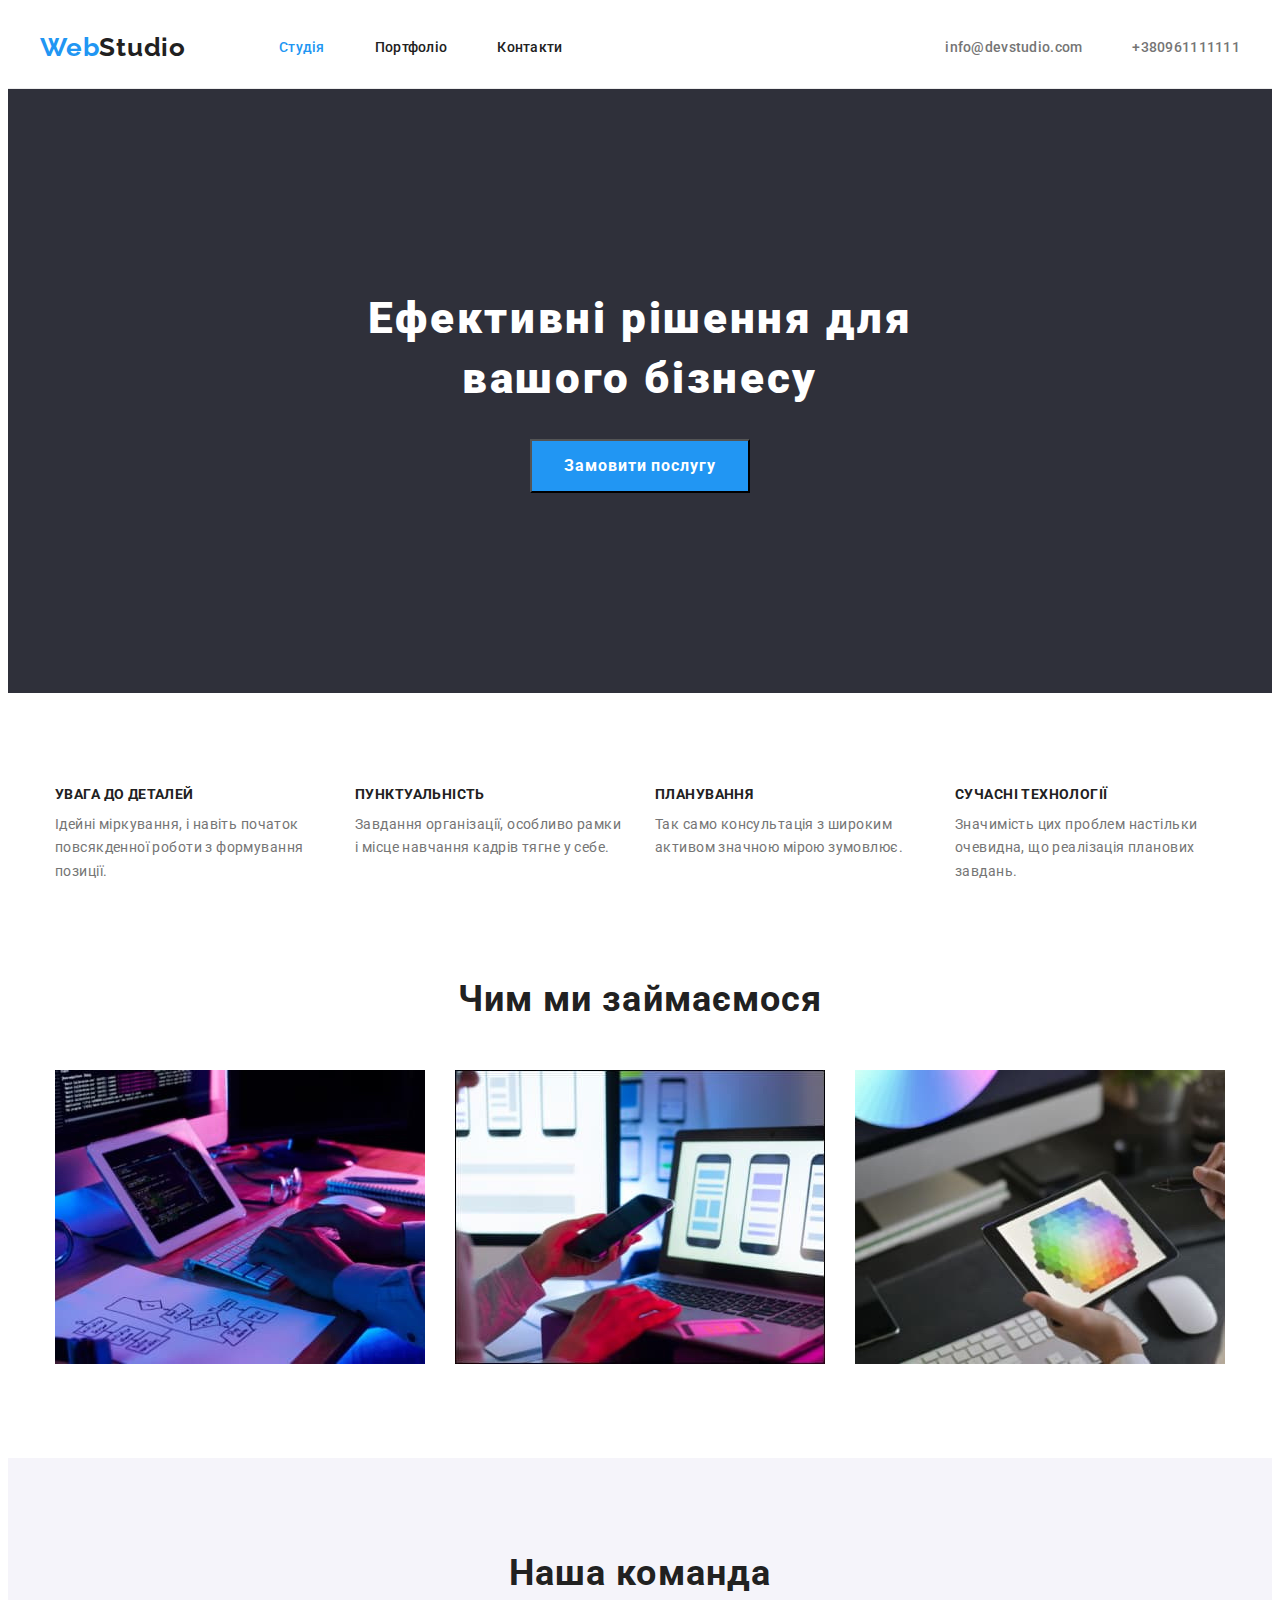
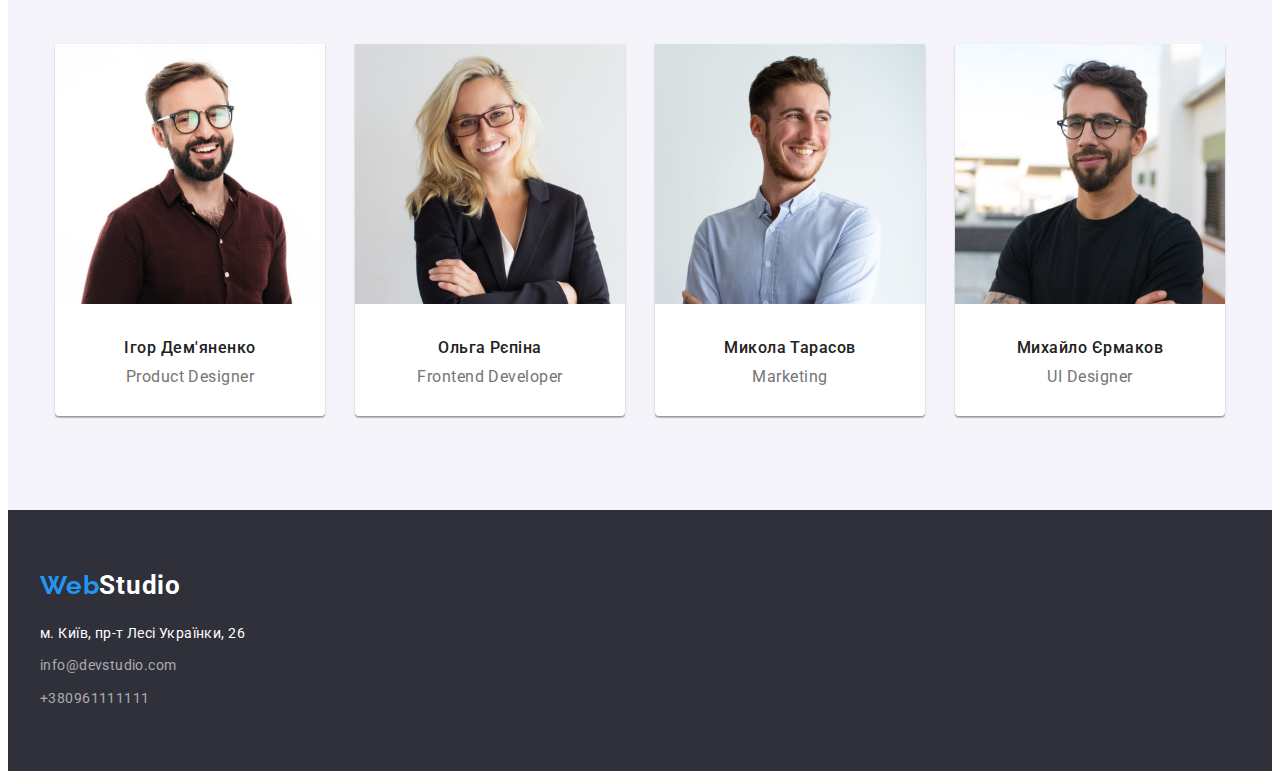
==== index.html @ 8009a821 "зміни" ====
<!DOCTYPE html>
<html lang="uk">

<head>
    <meta charset="UTF-8">
    <meta name="viewport" content="width=device-width, initial-scale=1.0">
    <title>Document</title>
    <link
        href="https://fonts.googleapis.com/css2?family=Raleway:wght@700&family=Roboto:wght@400;500;700;900&display=swap"
        rel="stylesheet"
        />
    <link rel="stylesheet" href="https://cdnjs.cloudflare.com/ajax/libs/modern-normalize/1.1.0/modern-normalize.min.css"
        integrity="sha512-wpPYUAdjBVSE4KJnH1VR1HeZfpl1ub8YT/NKx4PuQ5NmX2tKuGu6U/JRp5y+Y8XG2tV+wKQpNHVUX03MfMFn9Q=="
        crossorigin="anonymous" referrerpolicy="no-referrer" />
    <link rel="stylesheet" href="./css/styles.css" />
</head>
    <body class="page">
    <!--Шапка сайта-->
    <header class="page-header">
        <div class="container">
             <nav class="main-nav">
                    <a href="./index.html"><span class="logo">Web</span><span class="studio">Studio</span></a>
                <ul class="site-nav list">
                    <li class="item"><a href="Студія" class="link current">Студія</a></li>
                    <li class="item"><a href="./portfolio.html" class="link">Портфоліо</a></li>
                    <li class="item"><a href="Контакти" class="link">Контакти</a></li>
                </ul>
            </nav>
                <ul class="auth-nav list">
                    <li class="item"><a href="mailto:info@devstudio.com" class="link">info@devstudio.com</a></li>
                    <li class="item"><a href="tel:+380961111111" class="link">+380961111111</a></li>
                </ul>
        </div>        
    </header>
    <main>
        <!--Герой-->
    <section class="hero">
        <div class="hero-main">
        <h1 class="hero-title">Ефективні рішення для<br> вашого бізнесу</h1>
        <button type="button" class="button-primary">Замовити послугу</button>
        </div>
    </section>

        <!--Особливості-->
    
    <section class="section-list">
        <ul class="container-list list">
            <li class="item">
                <h2 class="pec-title">УВАГА ДО ДЕТАЛЕЙ</h2>
                <p class="pec-text">
                        Ідейні міркування, і навіть початок повсякденної роботи з формування позиції.
                </p>
            </li>
            <li class="item">
                <h2 class="pec-title">ПУНКТУАЛЬНІСТЬ</h2>
                <p class="pec-text">
                    Завдання організації, особливо рамки і місце навчання кадрів тягне у себе.
                </p>
            </li>
            <li class="item">
                <h2 class="pec-title">ПЛАНУВАННЯ</h2>
                <p class="pec-text">
                    Так само консультація з широким активом значною мірою зумовлює.
                </p>
            </li>
            <li class="item">
                <h2 class="pec-title">СУЧАСНІ ТЕХНОЛОГІЇ</h2>
                <p class="pec-text">
                    Значимість цих проблем настільки очевидна, що реалізація планових завдань.
                </p>
            </li>
        </ul>
    </section>
        <!--Чим ми займаємося-->
    <section class="section">
      <h2 class="what-doing">Чим ми займаємося</h2>
    <div class="container">
        <ul class="container-work list">
            <li class="item">
                <img class="image-work" src="./images/box1.jpg" alt="руки на клавіатурі перед планшетом" width="370" />
            </li>
            <li class="item">
                <img class="image-work" src="./images/img1.jpg" alt="планшет в руках" width="370" />
            </li>
            <li class="item">
                <img class="image-work" src="./images/box3.jpg" alt="телефон в руці" width="370" />
            </li>
        </ul>
    </div>
    </section>

        <!--Наша команда-->
    <section class="section-team">
    <h2 class="team-title team">Наша команда</h2>
    <div class="container">
        <ul class="team-list list">
                <li class="team-container item">
                    <img src="./images/img4.jpg" alt="фото чоловіка" width="270" />
                <div class="team-comand">
                    <h3 class="our-people">Ігор Дем'яненко</h3>
                    <p class="people">Product Designer</p>
                </div>
                </li>
                <li class="team-container item">
                    <img src="./images/img2.jpg" alt="фото жінки" width="270" />
                <div class="team-comand">
                    <h3 class="our-people">Ольга Рєпіна </h3>
                    <p class="people">Frontend Developer</p>
                </div>
                </li>
                <li class="team-container item">
                    <img src="./images/img5.jpg" alt="фото чоловіка" width="270" />
                <div class="team-comand">
                    <h3 class="our-people">Микола Тарасов </h3>
                    <p class="people">Marketing</p>
                </div>
                </li>
                <li class="team-container item">
                    <img src="./images/img3.jpg" alt="фото чоловіка" width="270" />
                <div class="team-comand">
                    <h3 class="our-people">Михайло Єрмаков </h3>
                    <p class="people">UI Designer</p>
                </div>
                </li>  
        </ul>
    </div>
    </section>
    </main>
    <!--Футер-->
    <footer class="footer">
        <div class="container">
                <a href="./index.html" class="logotip"><span class="logo">Web</span><span class="tipo">Studio</span></a>

            <address class="address">
                <a href="https://www.google.com.ua/maps/place/%D0%B1%D1%83%D0%BB.+%D0%9B%D0%B5%D1%81%D0%B8+%D0%A3%D0%BA%D1%80%D0%B0%D0%B8%D0%BD%D0%BA%D0%B8,+26,+%D0%9A%D0%B8%D0%B5%D0%B2,+02000/@50.4265807,30.5383858,17z/data=!3m1!4b1!4m5!3m4!1s0x40d4cf0e033ecbe9:0x57a4dffefec77da0!8m2!3d50.4265807!4d30.5383858?hl=ru"
                target="_blank" rel="noopener noreferrer" class="address-city"> м. Київ, пр-т Лесі Українки, 26</a>
                <ul class="address-list">
                    <li class="top-list">
                        <a href="mailto:info@devstudio.com" class="address-mail">info@devstudio.com</a>
                    </li>
                    <li class="top-list">
                        <a href="tel:+380961111111" class="address-tel">+380961111111</a>
                    </li>
                </ul>
            </address>
        </div>
    </footer>
</body>
</html>
---- css/styles.css ----
:root {
  --primary-text-color: #212121;
  --title-text-color: #757575;
  --accent-color: #2196f3;
  --primary-white-color: #ffffff;
  --primary-black-color: #2f303a;
  --title-white-color: rgba(255, 255, 255, 0.6);
}

p, 
h1, 
h2, 
h3, 
h4, 
h5, 
h6 {
  margin: 0;
}

ul {
  margin: 0;
  padding-left: 0;
  list-style: none;
}

/* Шапка сайта */

body {
  background-color: var(--primary-white-color);
  color: var(--primary-text-color);
  font-family: roboto, sans-serif;
  letter-spacing: 0.03em;
}

.page-header {
  list-style: none;
  border-bottom: 1px solid #ececec;
}

.container {
  display: flex;
  justify-content: center;
  margin-left: auto;
  margin-right: auto;
  width: 1200px;
  padding-left: 15px;
  padding-right: 15px;
}

.list {
  padding: 0;
  margin: 0;
  list-style: none;
}

.link {
  text-decoration: none;
  margin: 0;
}

.main-nav {
  display: flex;
  align-items: center;
}

.auth-nav {
  display: flex;
  margin-left: auto;
}

a {
  text-decoration: none;
}

.button {
  cursor: pointer;
}

.section {
  padding-top: 94px;
  padding-bottom: 94px;
}

.site-nav {
  display: flex;
  margin-left: 93px;
}

.site-nav .item + .item {
  margin-left: 50px;
}

.logo {
  color: var(--accent-color);
  font-family: raleway;
  font-weight: 700;
  font-size: 26px;
  line-height: 1.2;
  letter-spacing: 0.03em;
  text-decoration: none;
}

.studio {
  color: var(--primary-text-color);
  font-family: raleway;
  font-weight: 700;
  font-size: 26px;
  line-height: 1.2;
  letter-spacing: 0.03em;
  text-decoration: none;
}

.auth-nav .item + .item {
  margin-left: 50px;
}

.site-nav .link {
  display: block;
  font-weight: 500;
  font-size: 14px;
  color: var(--primary-text-color);
  line-height: 1.14;
  letter-spacing: 0.02em;
  text-decoration: none;
  padding-top: 32px;
  padding-bottom: 32px;
}

.link:hover,
.link:focus {
  color: var(--accent-color);
}

.link.current {
  color: var(--accent-color);
  font-weight: 500;
  font-size: 14px;
  line-height: 1.14;
  letter-spacing: 0.02em;
  text-decoration: none;
}

.auth-nav .link:hover,
.auth-nav .link:focus {
  color: var(--accent-color);
}

.auth-nav .link {
  display: block;
  padding-top: 32px;
  padding-bottom: 32px;
  color: var(--title-text-color);
  font-weight: 500;
  font-size: 14px;
  line-height: 1.14;
  letter-spacing: 0.02em;
  text-decoration: none;
}

.auth-nav .link.current {
  color: var(--accent-color);
  font-weight: 500;
  font-size: 14px;
  line-height: 1.14;
  letter-spacing: 0.02em;
  text-decoration: none;
}

/* Герой */

.hero {
  text-align: center;
  background-color: var(--primary-black-color);
}

.hero-main {
  text-align: center;
  padding-top: 200px;
  padding-bottom: 200px;
  max-width: 1600px;
  margin: 0px auto;
}

.hero-title {
  margin-bottom: 30px; 
  color: var(--primary-white-color);
  font-weight: 900;
  font-size: 44px;
  line-height: 1.36;
  text-align: center;
  letter-spacing: 0.06em;
  text-transform: none;
}

.button-primary {
  display: inline-block;
  color: var(--primary-white-color);
  background-color: var(--accent-color);
  font-family: inherit;
  font-style: normal;
  font-weight: 700;
  font-size: 16px;
  line-height: 1.88;
  align-items: center;
  text-align: center;
  padding: 10px 32px;
  letter-spacing: 0.06em;
}

/* Особливості */

.section-list {
  padding-top: 94px;
}

.container-list {
  display: flex;
  text-decoration: none;
  justify-content: center;
}

.container-list .item + .item {
  margin-left: 30px;
}

.pec-title {
  margin-bottom: 10px;
  color: var(--primary-text-color);
  font-weight: 700;
  font-size: 14px;
  line-height: 1.14;
  letter-spacing: 0.03em;
}

.pec-text {
  width: 270px;
  color: var(--title-text-color);
  font-weight: 400;
  font-size: 14px;
  line-height: 1.7;
  letter-spacing: 0.03em;
}

/* Чим ми займаємося */

.what-doing {
  margin-bottom: 50px;
  text-align: center; 
  color: var(--primary-text-color);
  font-weight: 700;
  font-size: 36px;
  line-height: 1.17;
  letter-spacing: 0.03em;
  text-decoration: none;
}

.container-work {
  display: flex;
}

.image-work {
  display: block;
  width: 370px;
}

.container-work .item + .item {
  margin-left: 30px;
}

/* Наша команда */

.section-team {
  background-color: #F5F4FA;
  padding-top: 94px;
  padding-bottom: 94px;
}

.team-container {
  width: 270px;
  box-shadow: 0px 1px 3px rgba(0, 0, 0, 0.12), 0px 1px 1px rgba(0, 0, 0, 0.14),
  0px 2px 1px rgba(0, 0, 0, 0.2);
  border-radius: 0px 0px 4px 4px;
  background: #FFFFFF;
}

.team-list {
  display: flex;
}

.team-list .item + .item {
  margin-left: 30px;
}

.team-comand {
  padding: 30px;
}

.team {
  margin-bottom: 50px;
}

 .team-title {
  text-align: center;
  color: var(--primary-text-color);
  font-weight: 700;
  font-size: 36px;
  line-height: 1.17;
  letter-spacing: 0.03em;
  text-decoration: none;
}

.our-people {
  margin-bottom: 10px;
  text-align: center;
  color: var(--primary-text-color);
  font-weight: 500;
  font-size: 16px;
  line-height: 1.19;
  letter-spacing: 0.03em;
  text-decoration: none;
}

.people {
  text-align: center;
  color: var(--title-text-color);
  font-weight: 400;
  font-size: 16px;
  line-height: 1.19;
  letter-spacing: 0.03em;
  text-decoration: none;
}

.button-list {
  display: flex;
  justify-content: center;
  margin-bottom: 50px;
}

.button-list li:not(:first-child) {
  margin-left: 8px;
}

.button-applications {
  display: inline-block;
  text-align: center;
  cursor: pointer;
  border-radius: 4px;
  padding: 6px 22px;
  color: var(--primary-text-color);
  font-family: 'Roboto';
  font-style: normal;
  font-weight: 500;
  font-size: 16px;
  line-height: 1.62;
  text-align: center;
  letter-spacing: 0.03em;
  border-style: none;
}

.button-applications:hover,
.button-applications:focus {
  color: var(--accent-color);
}

.container-img {
  display: flex;
  flex-wrap: wrap;
  align-items: center;
  width: 1200px;
  padding-left: 15px;
  padding-right: 15px;
  margin: auto;
}

.flex-container {
  width: 370px;
  margin-right: 30px;
  margin-bottom: 30px;
}

.desing-page {
  padding: 20px 24px;
  border: 4px solid var(--primary-white-color);
}

.flex-container:nth-child(3n) {
  margin-right: 0;
}

.flex-container:nth-last-child(-1 + 3n) {
  margin-bottom: 0;
}

.desing-list {
  margin-bottom: 4px;
  color: var(--primary-text-color);
  font-weight: 700;
  font-size: 18px;
  line-height: 2;
  letter-spacing: 0.06em;
  text-decoration: none;
}

.desing-title {
  color: var(--title-text-color);
  font-weight: 400;
  font-size: 16px;
  line-height: 1.88;
  letter-spacing: 0.03em;
  text-decoration: none;
}

.button-applications.current {
  color: var(--primary-white-color);
  background-color: var(--accent-color);
}

/* Футер */

.footer {
  display: flex;
  justify-content: flex-start;
  align-content: flex-start;
  padding-top: 60px;
  padding-bottom: 60px;
  background-color: var(--primary-black-color);
}

.footer .container {
  display: block;
  justify-content: flex-start;
  align-content: flex-start;
}

.address-list {
 margin-top: 9px;
}

.address-list .address-mail .address-tel {
  text-decoration: none;
  font-style: normal;
}

.address {
  margin-top: 20px;
}

.address-city:hover,
.address-city:focus {
  color: var(--accent-color);
}

.address-mail:hover,
.address-mail:focus {
  color: var(--accent-color);
}

.address-tel:hover,
.address-tel:focus {
  color: var(--accent-color);
}

.top-list {
  margin-top: 9px;
}

.address-city {
  color: var(--primary-white-color);
  font-family: "Roboto";
  font-style: normal;
  font-weight: 400;
  font-size: 14px;
  line-height: 1.71;
  letter-spacing: 0.03em;
  text-decoration: none;
}

.address-mail {
  color: var(--title-white-color);
  font-family: "Roboto";
  font-style: normal;
  font-weight: 400;
  font-size: 14px;
  line-height: 1.71;
  letter-spacing: 0.03em;
  text-decoration: none;
}

.address-tel {
  color: var(--title-white-color);
  font-family: "Roboto";
  font-style: normal;
  font-weight: 400;
  font-size: 14px;
  line-height: 1.71;
  letter-spacing: 0.03em;
  text-decoration: none;
}

.tipo {
  color: var(--primary-white-color);
  font-weight: 700;
  font-size: 26px;
  line-height: 1.2;
  letter-spacing: 0.03em;
  text-decoration: none;
}
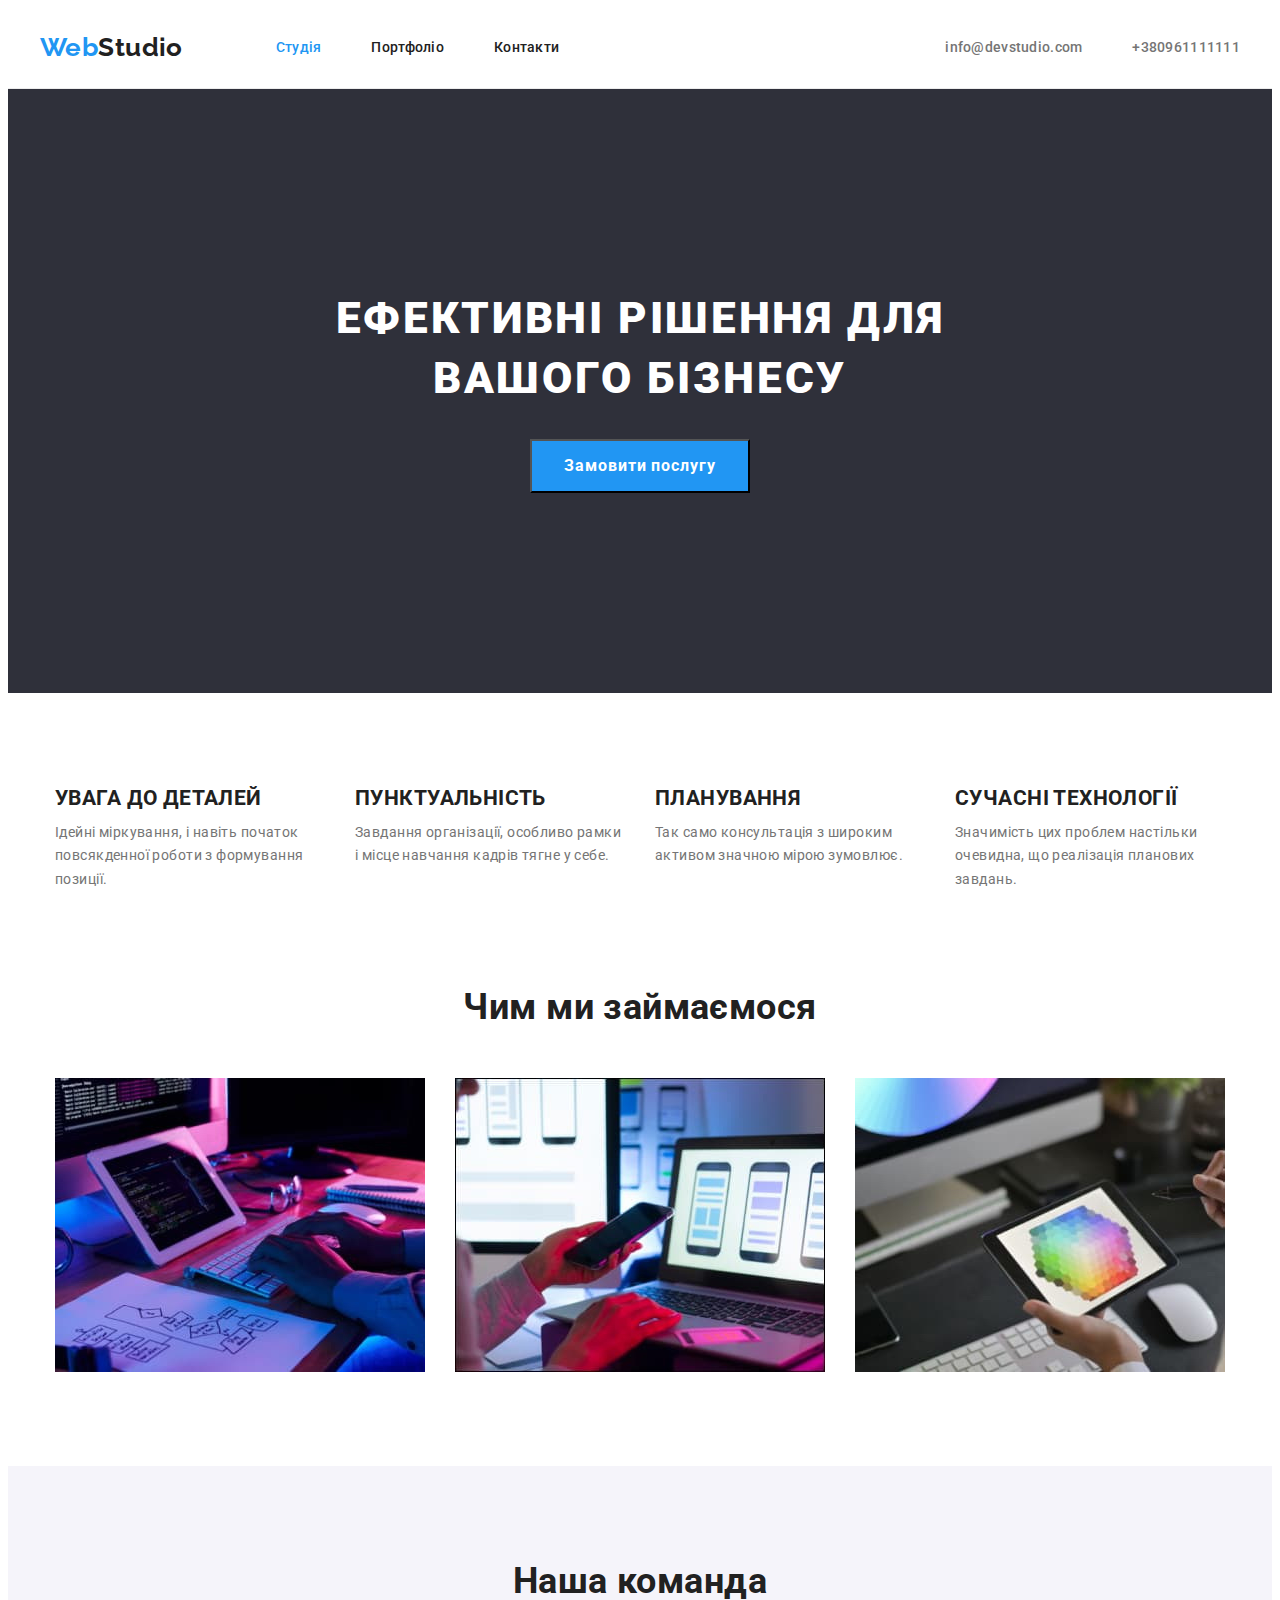
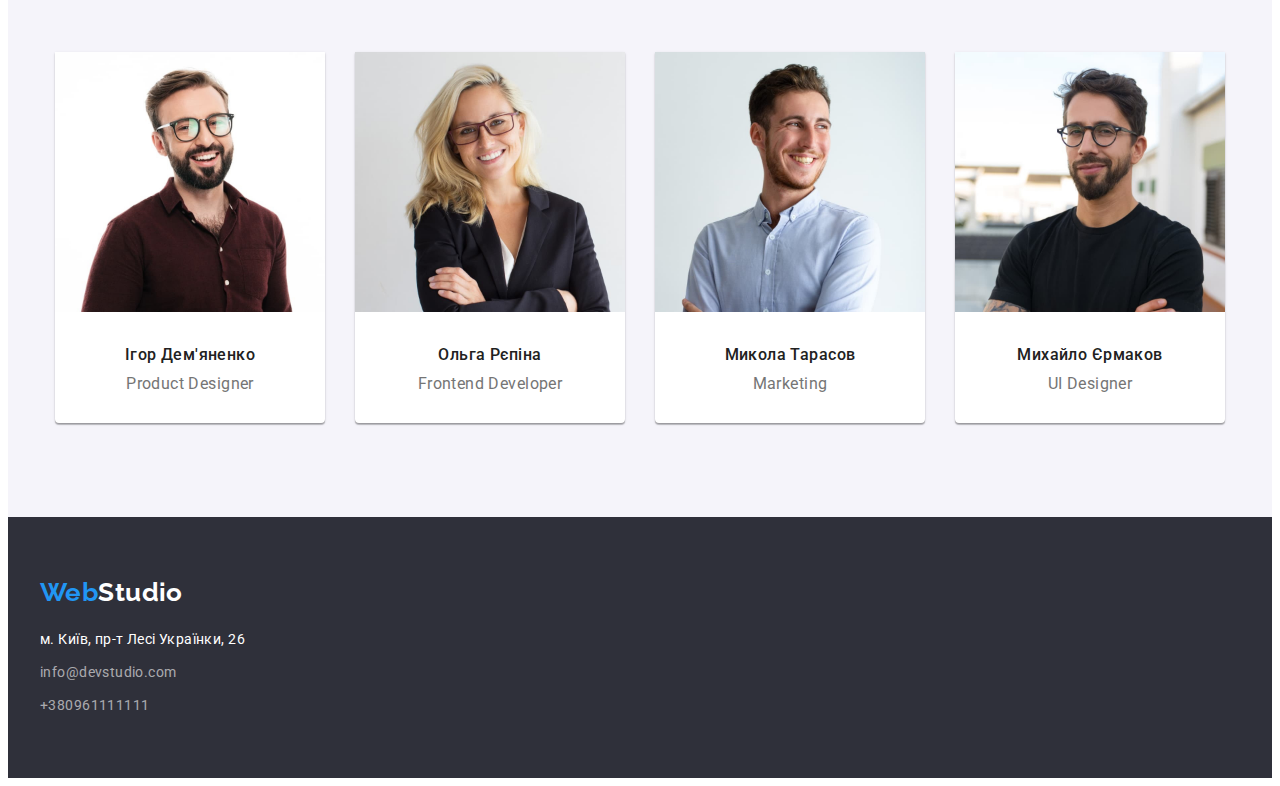
==== commit 39e24edb: "коригування" ====
--- a/index.html
+++ b/index.html
@@ -19,14 +19,14 @@
     <header class="page-header">
         <div class="container">
              <nav class="main-nav">
-                    <a href="./index.html"><span class="logo">Web</span><span class="studio">Studio</span></a>
+                    <a href="./index.html" class="logotipo"><span class="logo">Web</span><span class="studio">Studio</span></a>
                 <ul class="site-nav list">
                     <li class="item"><a href="Студія" class="link current">Студія</a></li>
                     <li class="item"><a href="./portfolio.html" class="link">Портфоліо</a></li>
                     <li class="item"><a href="Контакти" class="link">Контакти</a></li>
                 </ul>
             </nav>
-                <ul class="auth-nav list">
+                <ul class="contact-link list">
                     <li class="item"><a href="mailto:info@devstudio.com" class="link">info@devstudio.com</a></li>
                     <li class="item"><a href="tel:+380961111111" class="link">+380961111111</a></li>
                 </ul>
@@ -129,7 +129,7 @@
     <!--Футер-->
     <footer class="footer">
         <div class="container">
-                <a href="./index.html" class="logotip"><span class="logo">Web</span><span class="tipo">Studio</span></a>
+                <a href="./index.html" class="logotipo"><span class="logo">Web</span><span class="tipo">Studio</span></a>
 
             <address class="address">
                 <a href="https://www.google.com.ua/maps/place/%D0%B1%D1%83%D0%BB.+%D0%9B%D0%B5%D1%81%D0%B8+%D0%A3%D0%BA%D1%80%D0%B0%D0%B8%D0%BD%D0%BA%D0%B8,+26,+%D0%9A%D0%B8%D0%B5%D0%B2,+02000/@50.4265807,30.5383858,17z/data=!3m1!4b1!4m5!3m4!1s0x40d4cf0e033ecbe9:0x57a4dffefec77da0!8m2!3d50.4265807!4d30.5383858?hl=ru"
--- a/css/styles.css
+++ b/css/styles.css
@@ -29,6 +29,7 @@
   background-color: var(--primary-white-color);
   color: var(--primary-text-color);
   font-family: roboto, sans-serif;
+  font-size: 14px;
   letter-spacing: 0.03em;
 }
 
@@ -63,7 +64,7 @@
   align-items: center;
 }
 
-.auth-nav {
+.contact-link {
   display: flex;
   margin-left: auto;
 }
@@ -90,34 +91,26 @@
   margin-left: 50px;
 }
 
-.logo {
+.logotipo {
   color: var(--accent-color);
   font-family: raleway;
   font-weight: 700;
   font-size: 26px;
   line-height: 1.2;
-  letter-spacing: 0.03em;
   text-decoration: none;
 }
 
 .studio {
   color: var(--primary-text-color);
-  font-family: raleway;
-  font-weight: 700;
-  font-size: 26px;
-  line-height: 1.2;
-  letter-spacing: 0.03em;
-  text-decoration: none;
-}
-
-.auth-nav .item + .item {
+}
+
+.contact-link .item + .item {
   margin-left: 50px;
 }
 
 .site-nav .link {
   display: block;
   font-weight: 500;
-  font-size: 14px;
   color: var(--primary-text-color);
   line-height: 1.14;
   letter-spacing: 0.02em;
@@ -134,33 +127,30 @@
 .link.current {
   color: var(--accent-color);
   font-weight: 500;
-  font-size: 14px;
   line-height: 1.14;
   letter-spacing: 0.02em;
   text-decoration: none;
 }
 
-.auth-nav .link:hover,
-.auth-nav .link:focus {
-  color: var(--accent-color);
-}
-
-.auth-nav .link {
+.contact-link .link:hover,
+.contact-link .link:focus {
+  color: var(--accent-color);
+}
+
+.contact-link .link {
   display: block;
   padding-top: 32px;
   padding-bottom: 32px;
   color: var(--title-text-color);
   font-weight: 500;
-  font-size: 14px;
   line-height: 1.14;
   letter-spacing: 0.02em;
   text-decoration: none;
 }
 
-.auth-nav .link.current {
-  color: var(--accent-color);
-  font-weight: 500;
-  font-size: 14px;
+.contact-link .link.current {
+  color: var(--accent-color);
+  font-weight: 500;
   line-height: 1.14;
   letter-spacing: 0.02em;
   text-decoration: none;
@@ -190,6 +180,7 @@
   text-align: center;
   letter-spacing: 0.06em;
   text-transform: none;
+  text-transform: uppercase;
 }
 
 .button-primary {
@@ -226,19 +217,13 @@
 .pec-title {
   margin-bottom: 10px;
   color: var(--primary-text-color);
-  font-weight: 700;
-  font-size: 14px;
   line-height: 1.14;
-  letter-spacing: 0.03em;
 }
 
 .pec-text {
   width: 270px;
   color: var(--title-text-color);
-  font-weight: 400;
-  font-size: 14px;
   line-height: 1.7;
-  letter-spacing: 0.03em;
 }
 
 /* Чим ми займаємося */
@@ -247,11 +232,8 @@
   margin-bottom: 50px;
   text-align: center; 
   color: var(--primary-text-color);
-  font-weight: 700;
   font-size: 36px;
   line-height: 1.17;
-  letter-spacing: 0.03em;
-  text-decoration: none;
 }
 
 .container-work {
@@ -302,10 +284,8 @@
  .team-title {
   text-align: center;
   color: var(--primary-text-color);
-  font-weight: 700;
   font-size: 36px;
   line-height: 1.17;
-  letter-spacing: 0.03em;
   text-decoration: none;
 }
 
@@ -316,50 +296,40 @@
   font-weight: 500;
   font-size: 16px;
   line-height: 1.19;
-  letter-spacing: 0.03em;
-  text-decoration: none;
 }
 
 .people {
   text-align: center;
   color: var(--title-text-color);
-  font-weight: 400;
   font-size: 16px;
   line-height: 1.19;
-  letter-spacing: 0.03em;
-  text-decoration: none;
-}
-
-.button-list {
+}
+
+.btns {
   display: flex;
   justify-content: center;
   margin-bottom: 50px;
 }
 
-.button-list li:not(:first-child) {
+.btns li:not(:first-child) {
   margin-left: 8px;
 }
 
-.button-applications {
-  display: inline-block;
-  text-align: center;
-  cursor: pointer;
+.btns .btn-style {
+  background-color: #f5f4fa;
+  color: var(--primiry);
+  font-weight: 500;
+  line-height: calc(26 / 16);
+  letter-spacing: 0.03em;
+  padding: 6px 22px;
   border-radius: 4px;
-  padding: 6px 22px;
-  color: var(--primary-text-color);
-  font-family: 'Roboto';
-  font-style: normal;
-  font-weight: 500;
-  font-size: 16px;
-  line-height: 1.62;
-  text-align: center;
-  letter-spacing: 0.03em;
-  border-style: none;
-}
-
-.button-applications:hover,
-.button-applications:focus {
-  color: var(--accent-color);
+  box-shadow: none;
+}
+
+.btns .btn-style:hover,
+.btns .btn-style:focus {
+  background-color:var(--accent-color)
+  color: var(--primary-white-color: #ffffff);
 }
 
 .container-img {
@@ -403,10 +373,8 @@
 
 .desing-title {
   color: var(--title-text-color);
-  font-weight: 400;
   font-size: 16px;
   line-height: 1.88;
-  letter-spacing: 0.03em;
   text-decoration: none;
 }
 
@@ -445,11 +413,6 @@
   margin-top: 20px;
 }
 
-.address-city:hover,
-.address-city:focus {
-  color: var(--accent-color);
-}
-
 .address-mail:hover,
 .address-mail:focus {
   color: var(--accent-color);
@@ -466,42 +429,25 @@
 
 .address-city {
   color: var(--primary-white-color);
-  font-family: "Roboto";
   font-style: normal;
-  font-weight: 400;
-  font-size: 14px;
   line-height: 1.71;
-  letter-spacing: 0.03em;
   text-decoration: none;
 }
 
 .address-mail {
   color: var(--title-white-color);
-  font-family: "Roboto";
   font-style: normal;
-  font-weight: 400;
-  font-size: 14px;
   line-height: 1.71;
-  letter-spacing: 0.03em;
   text-decoration: none;
 }
 
 .address-tel {
   color: var(--title-white-color);
-  font-family: "Roboto";
   font-style: normal;
-  font-weight: 400;
-  font-size: 14px;
   line-height: 1.71;
-  letter-spacing: 0.03em;
   text-decoration: none;
 }
 
 .tipo {
   color: var(--primary-white-color);
-  font-weight: 700;
-  font-size: 26px;
-  line-height: 1.2;
-  letter-spacing: 0.03em;
-  text-decoration: none;
-}
+}
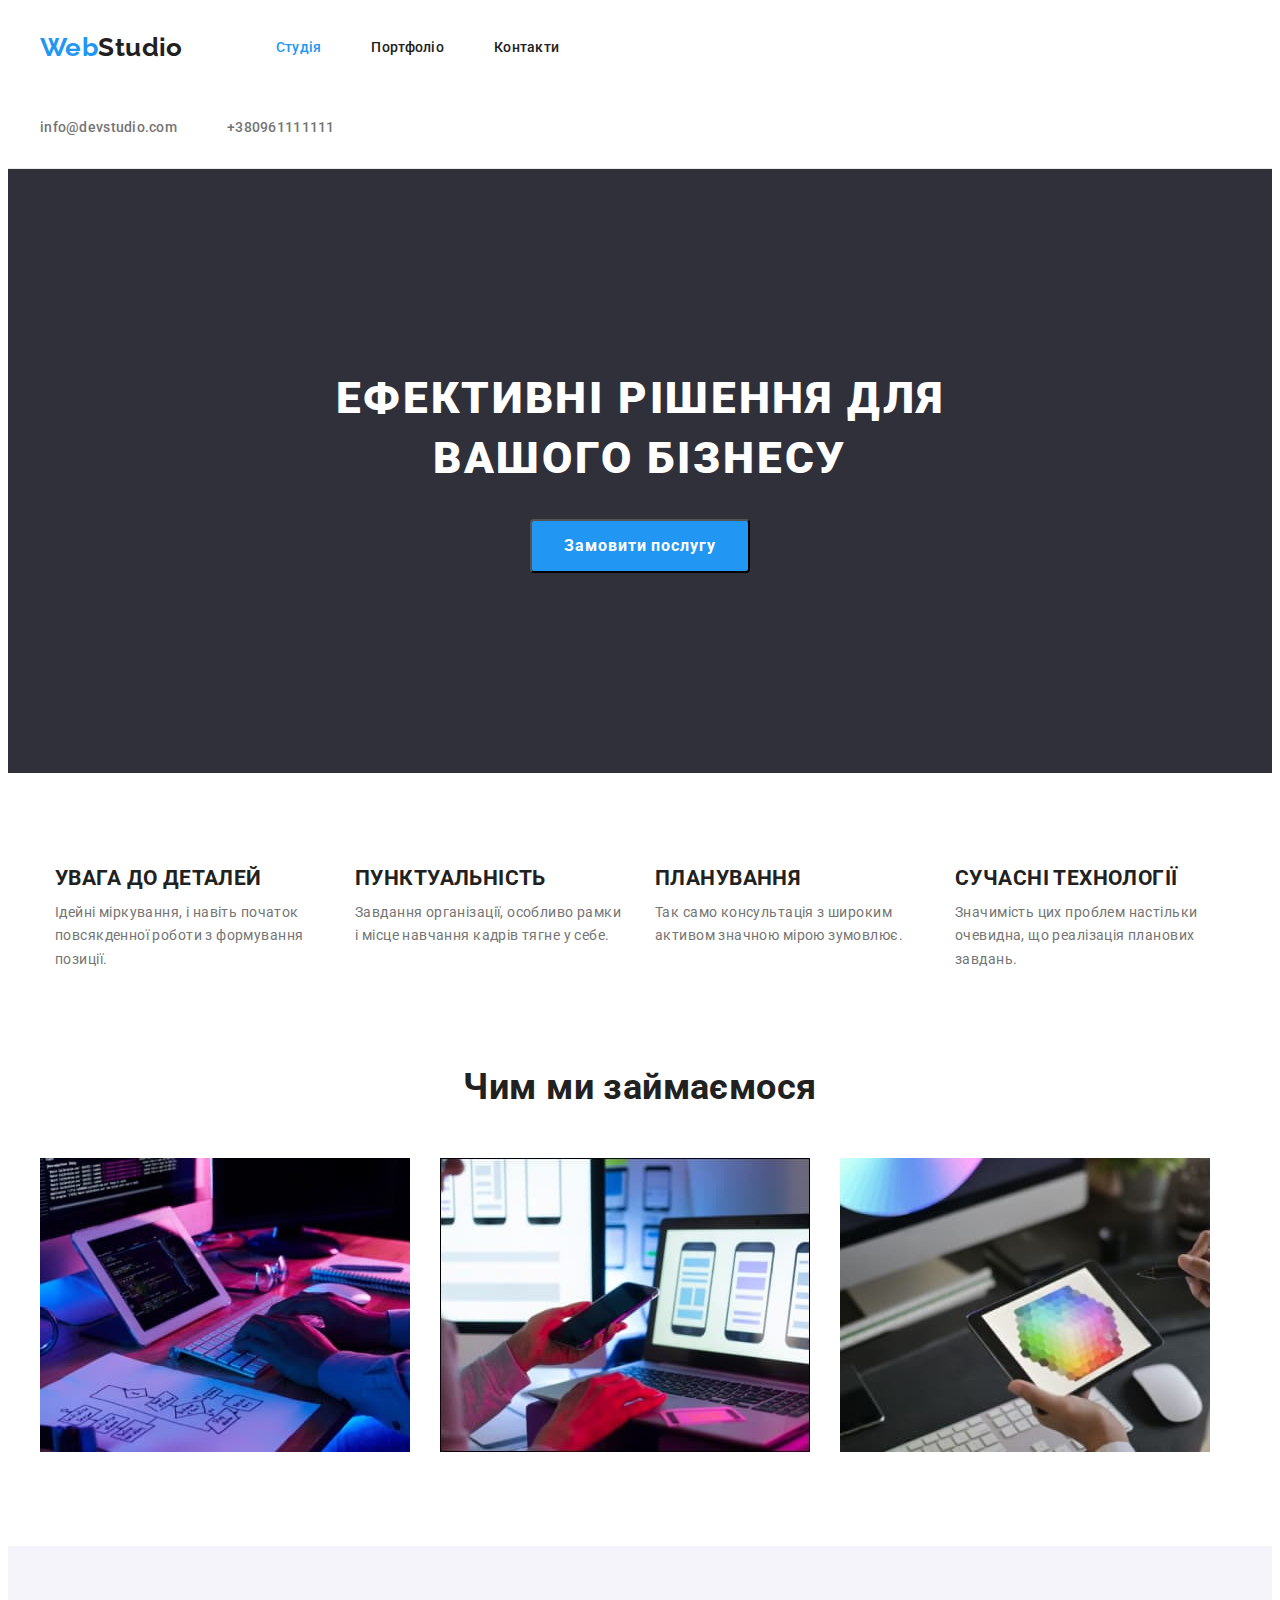
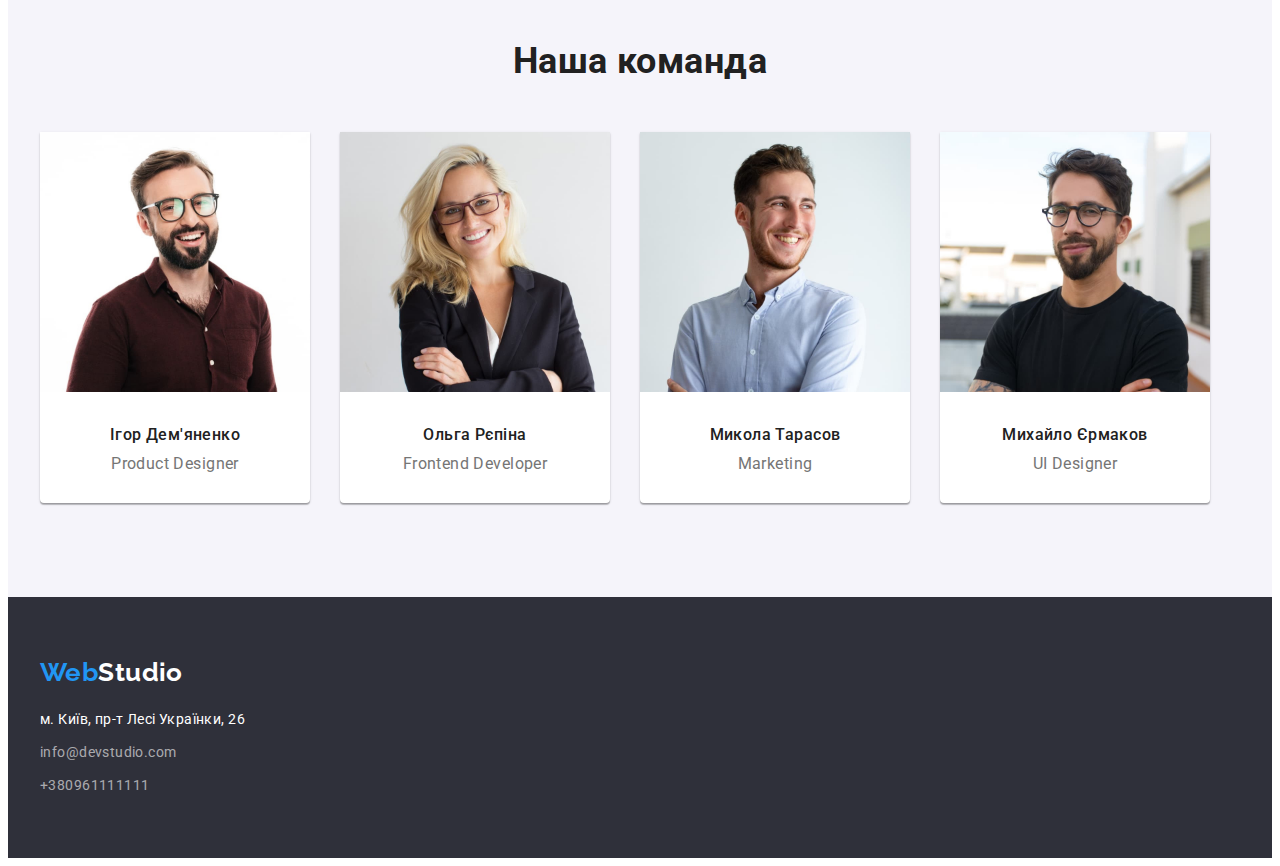
==== commit 8363736f: "коригування" ====
--- a/index.html
+++ b/index.html
@@ -19,7 +19,7 @@
     <header class="page-header">
         <div class="container">
              <nav class="main-nav">
-                    <a href="./index.html" class="logotipo"><span class="logo">Web</span><span class="studio">Studio</span></a>
+                    <a href="./index.html" class="logo"><span>Web</span><span class="studio">Studio</span></a>
                 <ul class="site-nav list">
                     <li class="item"><a href="Студія" class="link current">Студія</a></li>
                     <li class="item"><a href="./portfolio.html" class="link">Портфоліо</a></li>
@@ -35,7 +35,7 @@
     <main>
         <!--Герой-->
     <section class="hero">
-        <div class="hero-main">
+        <div class="container">
         <h1 class="hero-title">Ефективні рішення для<br> вашого бізнесу</h1>
         <button type="button" class="button-primary">Замовити послугу</button>
         </div>
@@ -129,12 +129,12 @@
     <!--Футер-->
     <footer class="footer">
         <div class="container">
-                <a href="./index.html" class="logotipo"><span class="logo">Web</span><span class="tipo">Studio</span></a>
+                <a href="./index.html" class="logo"><span>Web</span><span class="tipo">Studio</span></a>
 
-            <address class="address">
-                <a href="https://www.google.com.ua/maps/place/%D0%B1%D1%83%D0%BB.+%D0%9B%D0%B5%D1%81%D0%B8+%D0%A3%D0%BA%D1%80%D0%B0%D0%B8%D0%BD%D0%BA%D0%B8,+26,+%D0%9A%D0%B8%D0%B5%D0%B2,+02000/@50.4265807,30.5383858,17z/data=!3m1!4b1!4m5!3m4!1s0x40d4cf0e033ecbe9:0x57a4dffefec77da0!8m2!3d50.4265807!4d30.5383858?hl=ru"
-                target="_blank" rel="noopener noreferrer" class="address-city"> м. Київ, пр-т Лесі Українки, 26</a>
+            <address class="address"> 
                 <ul class="address-list">
+                    <li><a href="https://www.google.com.ua/maps/place/%D0%B1%D1%83%D0%BB.+%D0%9B%D0%B5%D1%81%D0%B8+%D0%A3%D0%BA%D1%80%D0%B0%D0%B8%D0%BD%D0%BA%D0%B8,+26,+%D0%9A%D0%B8%D0%B5%D0%B2,+02000/@50.4265807,30.5383858,17z/data=!3m1!4b1!4m5!3m4!1s0x40d4cf0e033ecbe9:0x57a4dffefec77da0!8m2!3d50.4265807!4d30.5383858?hl=ru"
+                        target="_blank" rel="noopener noreferrer" class="address-city"> м. Київ, пр-т Лесі Українки, 26</a></li>
                     <li class="top-list">
                         <a href="mailto:info@devstudio.com" class="address-mail">info@devstudio.com</a>
                     </li>
--- a/css/styles.css
+++ b/css/styles.css
@@ -34,13 +34,10 @@
 }
 
 .page-header {
-  list-style: none;
   border-bottom: 1px solid #ececec;
 }
 
 .container {
-  display: flex;
-  justify-content: center;
   margin-left: auto;
   margin-right: auto;
   width: 1200px;
@@ -91,7 +88,7 @@
   margin-left: 50px;
 }
 
-.logotipo {
+.logo {
   color: var(--accent-color);
   font-family: raleway;
   font-weight: 700;
@@ -159,16 +156,9 @@
 /* Герой */
 
 .hero {
+  padding: 200px 0;
   text-align: center;
   background-color: var(--primary-black-color);
-}
-
-.hero-main {
-  text-align: center;
-  padding-top: 200px;
-  padding-bottom: 200px;
-  max-width: 1600px;
-  margin: 0px auto;
 }
 
 .hero-title {
@@ -196,6 +186,7 @@
   text-align: center;
   padding: 10px 32px;
   letter-spacing: 0.06em;
+  border-radius: 4px;
 }
 
 /* Особливості */
@@ -328,8 +319,8 @@
 
 .btns .btn-style:hover,
 .btns .btn-style:focus {
-  background-color:var(--accent-color)
-  color: var(--primary-white-color: #ffffff);
+  background-color:var(--accent-color);
+  color: var(--primary-white-color);
 }
 
 .container-img {
@@ -386,9 +377,6 @@
 /* Футер */
 
 .footer {
-  display: flex;
-  justify-content: flex-start;
-  align-content: flex-start;
   padding-top: 60px;
   padding-bottom: 60px;
   background-color: var(--primary-black-color);
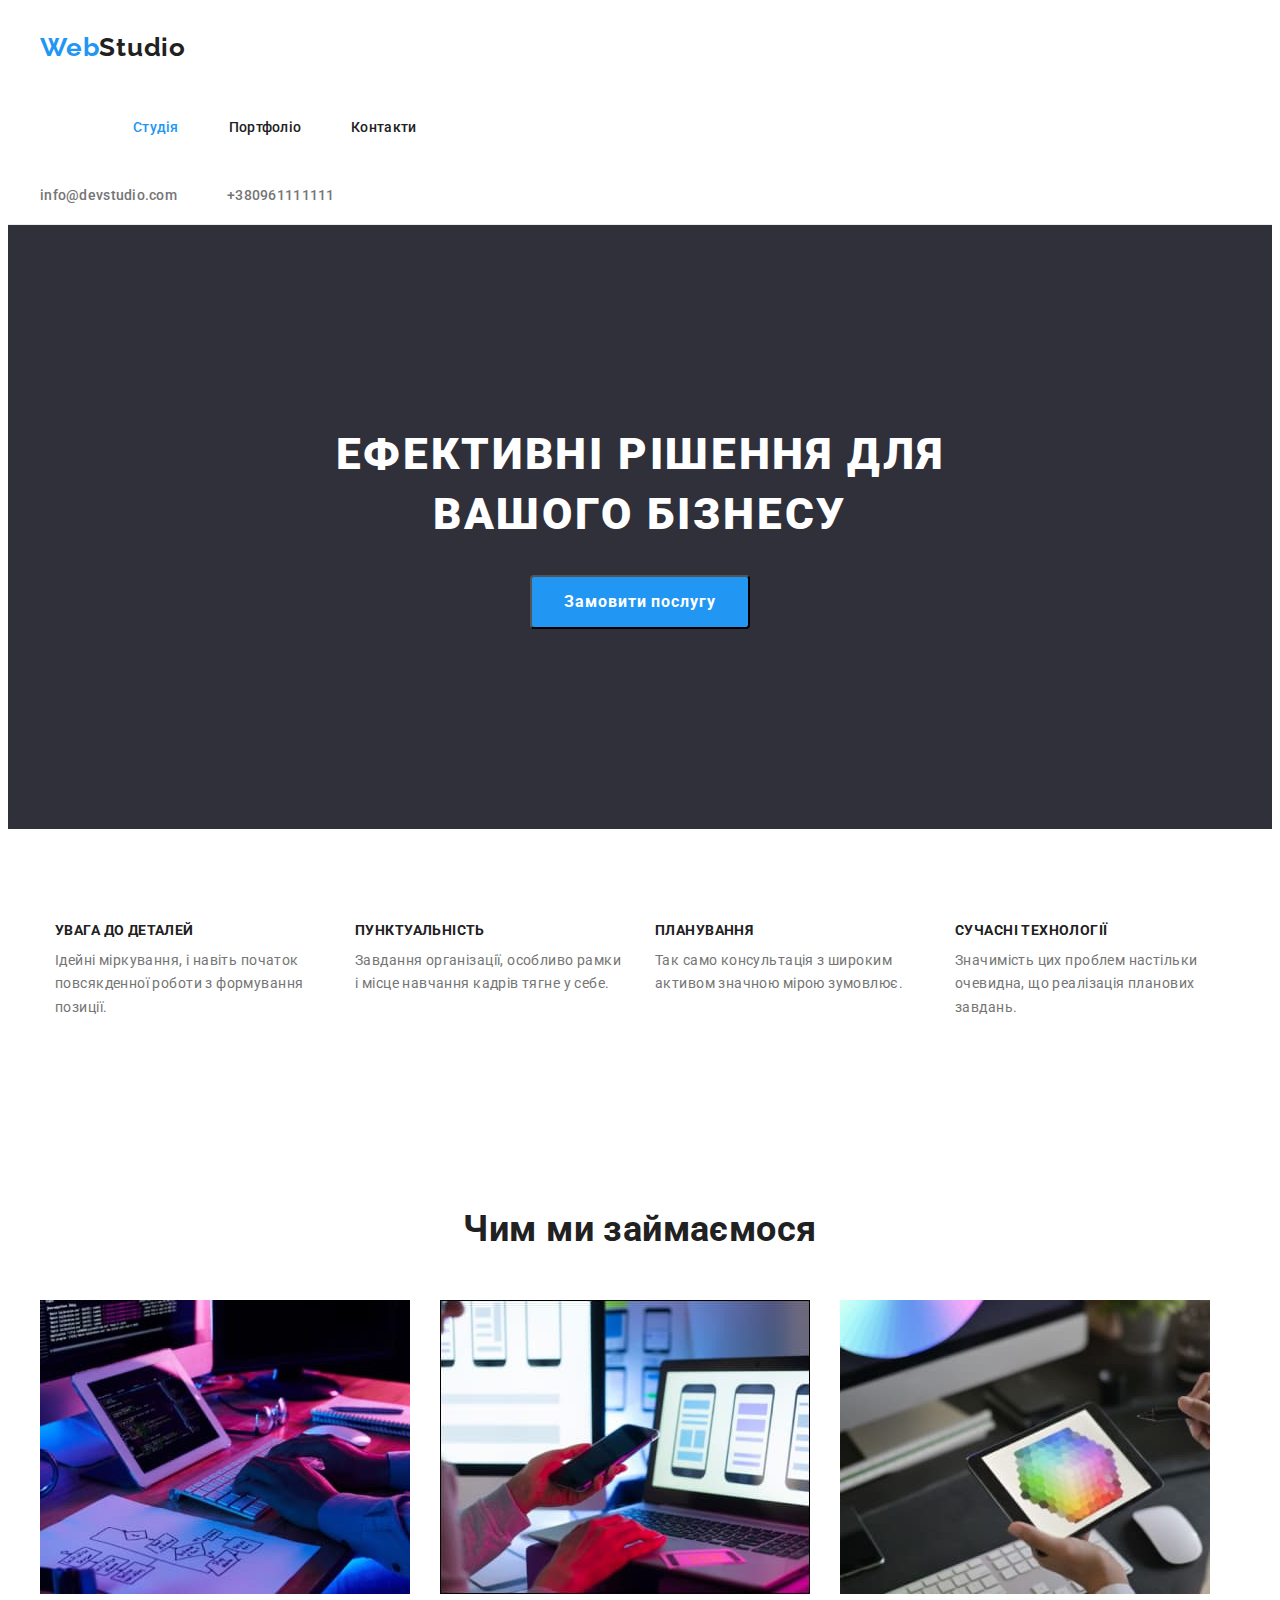
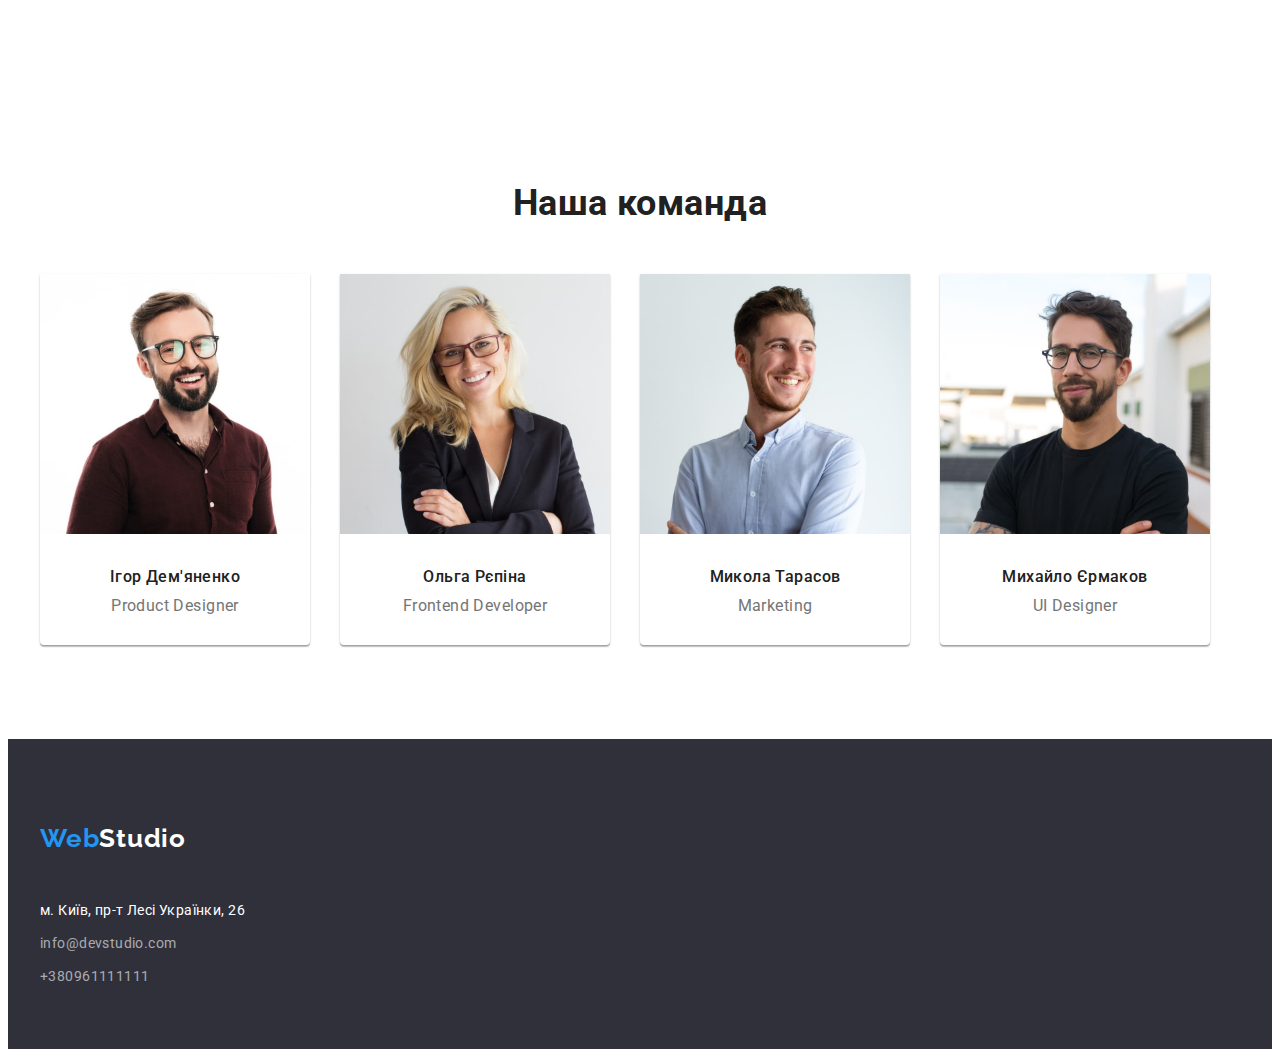
==== commit 67617047: "коригування" ====
--- a/index.html
+++ b/index.html
@@ -18,17 +18,17 @@
     <!--Шапка сайта-->
     <header class="page-header">
         <div class="container">
-             <nav class="main-nav">
+             <nav>
                     <a href="./index.html" class="logo"><span>Web</span><span class="studio">Studio</span></a>
-                <ul class="site-nav list">
-                    <li class="item"><a href="Студія" class="link current">Студія</a></li>
-                    <li class="item"><a href="./portfolio.html" class="link">Портфоліо</a></li>
-                    <li class="item"><a href="Контакти" class="link">Контакти</a></li>
+                <ul class="nav-link list">
+                    <li><a href="Студія" class="link current">Студія</a></li>
+                    <li><a href="./portfolio.html" class="link">Портфоліо</a></li>
+                    <li><a href="Контакти" class="link">Контакти</a></li>
                 </ul>
             </nav>
                 <ul class="contact-link list">
-                    <li class="item"><a href="mailto:info@devstudio.com" class="link">info@devstudio.com</a></li>
-                    <li class="item"><a href="tel:+380961111111" class="link">+380961111111</a></li>
+                    <li><a href="mailto:info@devstudio.com" class="link">info@devstudio.com</a></li>
+                    <li><a href="tel:+380961111111" class="link">+380961111111</a></li>
                 </ul>
         </div>        
     </header>
@@ -36,45 +36,49 @@
         <!--Герой-->
     <section class="hero">
         <div class="container">
-        <h1 class="hero-title">Ефективні рішення для<br> вашого бізнесу</h1>
+        <h1 class="hero-title">Ефективні рішення для вашого бізнесу</h1>
         <button type="button" class="button-primary">Замовити послугу</button>
         </div>
     </section>
 
         <!--Особливості-->
     
-    <section class="section-list">
-        <ul class="container-list list">
+    <section class="section">
+        <div class="container">
+        <h2 class="visually-hidden">Переваги</h2>
+        <ul class="peculiarities">
             <li class="item">
-                <h2 class="pec-title">УВАГА ДО ДЕТАЛЕЙ</h2>
-                <p class="pec-text">
-                        Ідейні міркування, і навіть початок повсякденної роботи з формування позиції.
+                <h3 class="peculiarities-title">УВАГА ДО ДЕТАЛЕЙ</h3>
+                <p class="peculiarities-text">
+                    Ідейні міркування, і навіть початок повсякденної роботи з формування позиції.
                 </p>
             </li>
             <li class="item">
-                <h2 class="pec-title">ПУНКТУАЛЬНІСТЬ</h2>
-                <p class="pec-text">
+                <h3 class="peculiarities-title">ПУНКТУАЛЬНІСТЬ</h3>
+                <p class="peculiarities-text">
                     Завдання організації, особливо рамки і місце навчання кадрів тягне у себе.
                 </p>
             </li>
             <li class="item">
-                <h2 class="pec-title">ПЛАНУВАННЯ</h2>
-                <p class="pec-text">
+                <h3 class="peculiarities-title">ПЛАНУВАННЯ</h3>
+                <p class="peculiarities-text">
                     Так само консультація з широким активом значною мірою зумовлює.
                 </p>
             </li>
             <li class="item">
-                <h2 class="pec-title">СУЧАСНІ ТЕХНОЛОГІЇ</h2>
-                <p class="pec-text">
+                <h3 class="peculiarities-title">СУЧАСНІ ТЕХНОЛОГІЇ</h3>
+                <p class="peculiarities-text">
                     Значимість цих проблем настільки очевидна, що реалізація планових завдань.
                 </p>
             </li>
         </ul>
+    </div>
     </section>
+
         <!--Чим ми займаємося-->
     <section class="section">
-      <h2 class="what-doing">Чим ми займаємося</h2>
     <div class="container">
+        <h2 class="section-title">Чим ми займаємося</h2>
         <ul class="container-work list">
             <li class="item">
                 <img class="image-work" src="./images/box1.jpg" alt="руки на клавіатурі перед планшетом" width="370" />
@@ -90,36 +94,36 @@
     </section>
 
         <!--Наша команда-->
-    <section class="section-team">
-    <h2 class="team-title team">Наша команда</h2>
+    <section class="section">
     <div class="container">
+        <h2 class="section-title team">Наша команда</h2>
         <ul class="team-list list">
                 <li class="team-container item">
                     <img src="./images/img4.jpg" alt="фото чоловіка" width="270" />
                 <div class="team-comand">
-                    <h3 class="our-people">Ігор Дем'яненко</h3>
-                    <p class="people">Product Designer</p>
+                    <h3 class="team-name">Ігор Дем'яненко</h3>
+                    <p class="team-position">Product Designer</p>
                 </div>
                 </li>
                 <li class="team-container item">
                     <img src="./images/img2.jpg" alt="фото жінки" width="270" />
                 <div class="team-comand">
-                    <h3 class="our-people">Ольга Рєпіна </h3>
-                    <p class="people">Frontend Developer</p>
+                    <h3 class="team-name">Ольга Рєпіна </h3>
+                    <p class="team-position">Frontend Developer</p>
                 </div>
                 </li>
                 <li class="team-container item">
                     <img src="./images/img5.jpg" alt="фото чоловіка" width="270" />
                 <div class="team-comand">
-                    <h3 class="our-people">Микола Тарасов </h3>
-                    <p class="people">Marketing</p>
+                    <h3 class="team-name">Микола Тарасов </h3>
+                    <p class="team-position">Marketing</p>
                 </div>
                 </li>
                 <li class="team-container item">
                     <img src="./images/img3.jpg" alt="фото чоловіка" width="270" />
                 <div class="team-comand">
-                    <h3 class="our-people">Михайло Єрмаков </h3>
-                    <p class="people">UI Designer</p>
+                    <h3 class="team-name">Михайло Єрмаков </h3>
+                    <p class="team-position">UI Designer</p>
                 </div>
                 </li>  
         </ul>
--- a/css/styles.css
+++ b/css/styles.css
@@ -34,6 +34,8 @@
 }
 
 .page-header {
+  display: flex;
+  align-items: center;
   border-bottom: 1px solid #ececec;
 }
 
@@ -56,16 +58,6 @@
   margin: 0;
 }
 
-.main-nav {
-  display: flex;
-  align-items: center;
-}
-
-.contact-link {
-  display: flex;
-  margin-left: auto;
-}
-
 a {
   text-decoration: none;
 }
@@ -79,41 +71,64 @@
   padding-bottom: 94px;
 }
 
-.site-nav {
-  display: flex;
+.nav-link,
+.contact-link {
+  display: flex;
+  align-items: center;
+}
+
+.nav-link {
   margin-left: 93px;
 }
 
-.site-nav .item + .item {
-  margin-left: 50px;
-}
 
 .logo {
   color: var(--accent-color);
-  font-family: raleway;
+  font-family: raleway, sans-serif;
+  font-size: 26px;
   font-weight: 700;
-  font-size: 26px;
-  line-height: 1.2;
-  text-decoration: none;
+  line-height: 1.19;
+  letter-spacing: 0.03em;
+  display: inline-block;
+  padding-top: 24px;
+  padding-bottom: 25px;
 }
 
 .studio {
   color: var(--primary-text-color);
+}
+
+.contact-link {
+  margin-left: auto;
 }
 
 .contact-link .item + .item {
   margin-left: 50px;
 }
 
-.site-nav .link {
+.nav-link li:not(:first-child),
+.contact-link li:not(:first-child) {
+  margin-left: 50px;
+}
+
+.nav-link .link {
   display: block;
   font-weight: 500;
   color: var(--primary-text-color);
   line-height: 1.14;
   letter-spacing: 0.02em;
   text-decoration: none;
-  padding-top: 32px;
-  padding-bottom: 32px;
+  padding: 32px 0px;
+  margin-top: 0px;
+}
+
+.link {
+  color: var(--title-text-colory);
+  font-size: 14px;
+  font-weight: 400;
+  line-height: 1.14;
+  letter-spacing: 0.03em;
+  margin-top: 10px;
 }
 
 .link:hover,
@@ -135,9 +150,9 @@
 }
 
 .contact-link .link {
-  display: block;
-  padding-top: 32px;
-  padding-bottom: 32px;
+  display: flex;
+  padding: 20px 0px;
+  margin-top: 0px;
   color: var(--title-text-color);
   font-weight: 500;
   line-height: 1.14;
@@ -162,6 +177,9 @@
 }
 
 .hero-title {
+  width: 800px;
+  margin-right: auto;
+  margin-left: auto;
   margin-bottom: 30px; 
   color: var(--primary-white-color);
   font-weight: 900;
@@ -169,7 +187,6 @@
   line-height: 1.36;
   text-align: center;
   letter-spacing: 0.06em;
-  text-transform: none;
   text-transform: uppercase;
 }
 
@@ -187,31 +204,29 @@
   padding: 10px 32px;
   letter-spacing: 0.06em;
   border-radius: 4px;
+  cursor: pointer;
 }
 
 /* Особливості */
 
-.section-list {
-  padding-top: 94px;
-}
-
-.container-list {
+.peculiarities {
   display: flex;
   text-decoration: none;
   justify-content: center;
 }
 
-.container-list .item + .item {
+.peculiarities .item + .item {
   margin-left: 30px;
 }
 
-.pec-title {
+.peculiarities-title {
   margin-bottom: 10px;
   color: var(--primary-text-color);
   line-height: 1.14;
-}
-
-.pec-text {
+  font-size: 14px;
+}
+
+.peculiarities-text {
   width: 270px;
   color: var(--title-text-color);
   line-height: 1.7;
@@ -219,7 +234,7 @@
 
 /* Чим ми займаємося */
 
-.what-doing {
+.section-title {
   margin-bottom: 50px;
   text-align: center; 
   color: var(--primary-text-color);
@@ -241,12 +256,6 @@
 }
 
 /* Наша команда */
-
-.section-team {
-  background-color: #F5F4FA;
-  padding-top: 94px;
-  padding-bottom: 94px;
-}
 
 .team-container {
   width: 270px;
@@ -272,15 +281,8 @@
   margin-bottom: 50px;
 }
 
- .team-title {
-  text-align: center;
-  color: var(--primary-text-color);
-  font-size: 36px;
-  line-height: 1.17;
-  text-decoration: none;
-}
-
-.our-people {
+
+.team-name {
   margin-bottom: 10px;
   text-align: center;
   color: var(--primary-text-color);
@@ -289,7 +291,7 @@
   line-height: 1.19;
 }
 
-.people {
+.team-position {
   text-align: center;
   color: var(--title-text-color);
   font-size: 16px;
@@ -315,6 +317,8 @@
   padding: 6px 22px;
   border-radius: 4px;
   box-shadow: none;
+  cursor: pointer;
+  border: none;
 }
 
 .btns .btn-style:hover,
@@ -323,33 +327,39 @@
   color: var(--primary-white-color);
 }
 
-.container-img {
+.items {
+  display: inline-block;
+}
+
+.items .desing-style {
+  padding: 20px 24px;
+  border-left: 1px solid #eeeeee;
+  border-right: 1px solid #eeeeee;
+  border-bottom: 1px solid #eeeeee;
+}
+
+.items:hover,
+.items:focus {
+  box-shadow: 0px 1px 1px rgba(0, 0, 0, 0.12), 0px 4px 4px rgba(0, 0, 0, 0.06),
+    1px 4px 6px rgba(0, 0, 0, 0.16);
+}
+
+.desing-page li {
+  margin-left: 30px;
+  margin-top: 30px;
+}
+
+.desing-page li:nth-child(3n + 1) {
+  margin-left: 0px;
+}
+
+.desing-page li:nth-child(-n + 3) {
+  margin-top: 0px;
+}
+
+.desing-page {
   display: flex;
   flex-wrap: wrap;
-  align-items: center;
-  width: 1200px;
-  padding-left: 15px;
-  padding-right: 15px;
-  margin: auto;
-}
-
-.flex-container {
-  width: 370px;
-  margin-right: 30px;
-  margin-bottom: 30px;
-}
-
-.desing-page {
-  padding: 20px 24px;
-  border: 4px solid var(--primary-white-color);
-}
-
-.flex-container:nth-child(3n) {
-  margin-right: 0;
-}
-
-.flex-container:nth-last-child(-1 + 3n) {
-  margin-bottom: 0;
 }
 
 .desing-list {
@@ -369,11 +379,6 @@
   text-decoration: none;
 }
 
-.button-applications.current {
-  color: var(--primary-white-color);
-  background-color: var(--accent-color);
-}
-
 /* Футер */
 
 .footer {
@@ -439,3 +444,17 @@
 .tipo {
   color: var(--primary-white-color);
 }
+
+.visually-hidden {
+  position: absolute;
+  width: 1px;
+  height: 1px;
+  margin: -1px;
+  border: 0;
+  padding: 0;
+
+  white-space: nowrap;
+  clip-path: inset(100%);
+  clip: rect(0 0 0 0);
+  overflow: hidden;
+}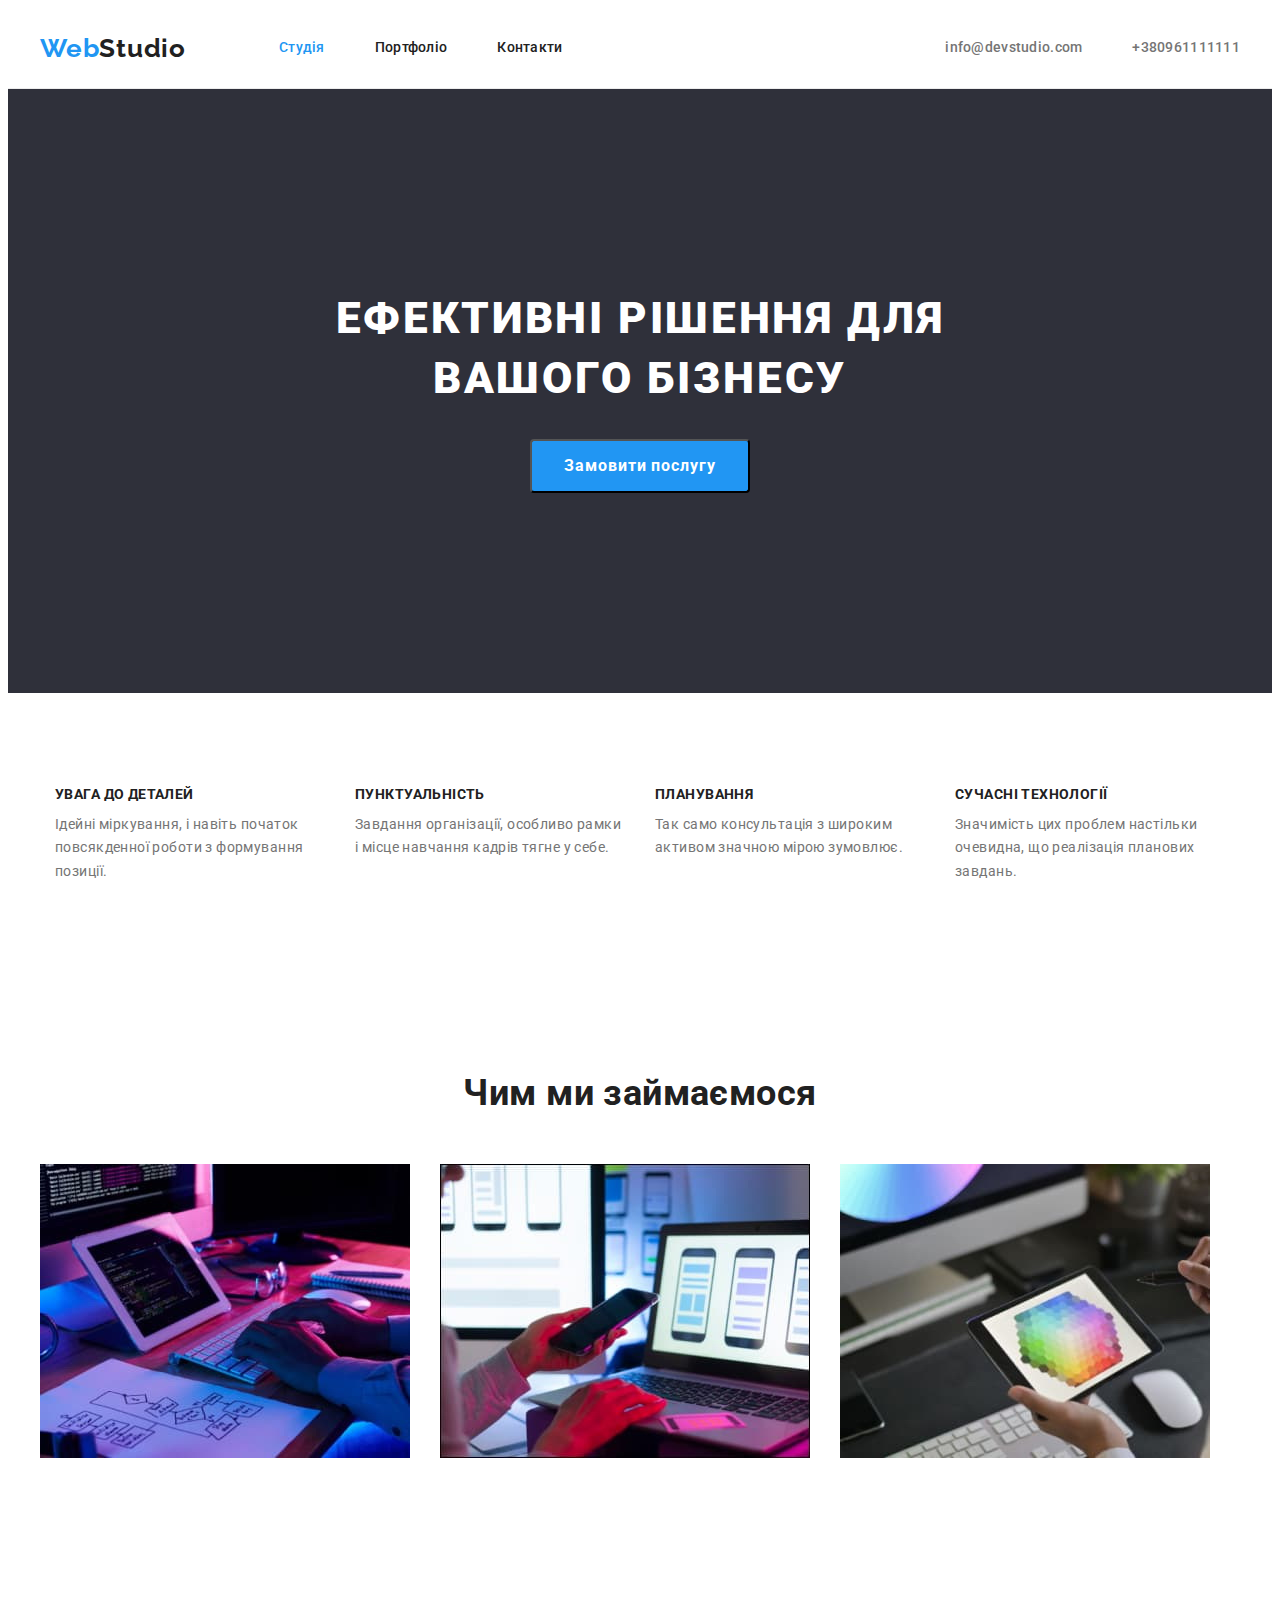
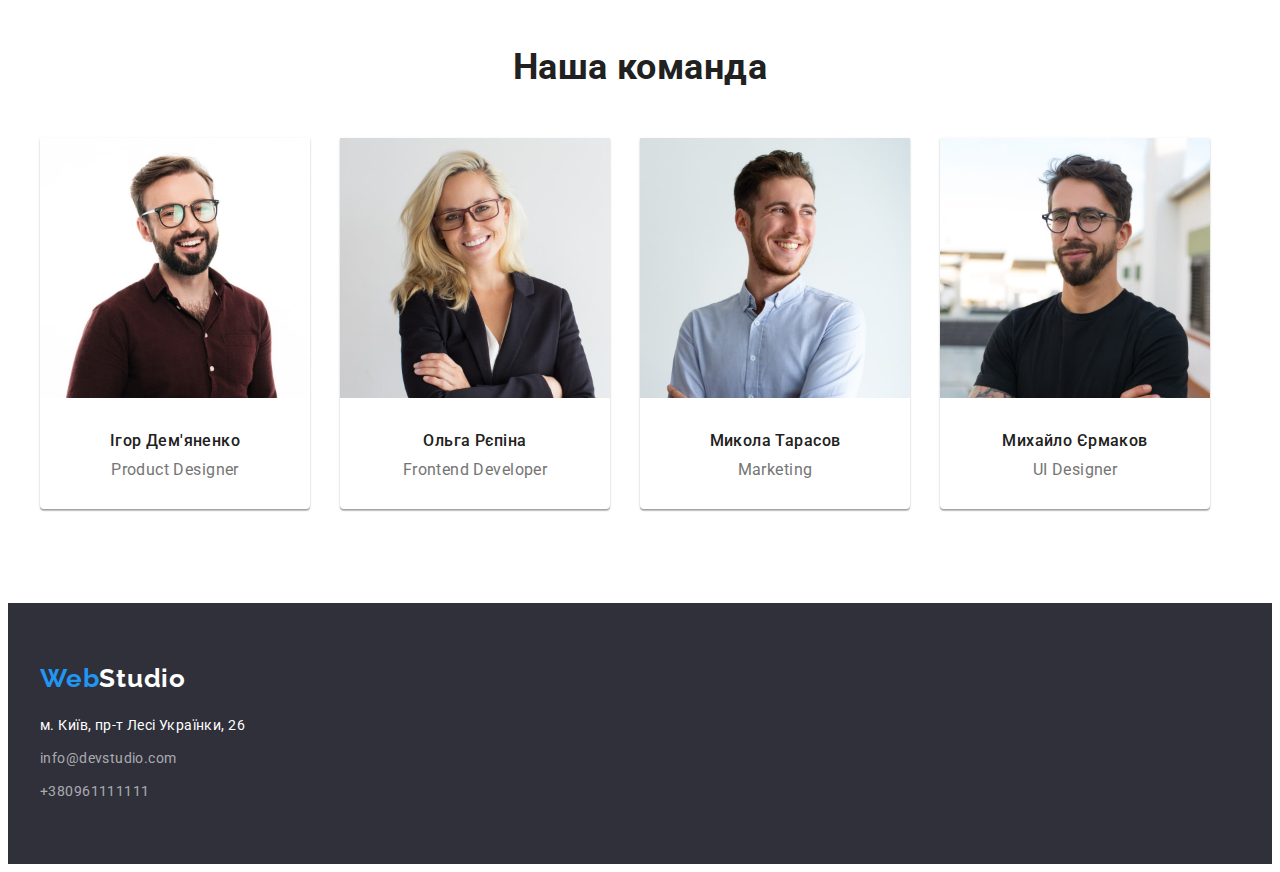
==== commit 074c273f: "доповнення" ====
--- a/index.html
+++ b/index.html
@@ -18,18 +18,18 @@
     <!--Шапка сайта-->
     <header class="page-header">
         <div class="container">
-             <nav>
+             <nav class="main-nav">
                     <a href="./index.html" class="logo"><span>Web</span><span class="studio">Studio</span></a>
                 <ul class="nav-link list">
                     <li><a href="Студія" class="link current">Студія</a></li>
                     <li><a href="./portfolio.html" class="link">Портфоліо</a></li>
                     <li><a href="Контакти" class="link">Контакти</a></li>
                 </ul>
-            </nav>
                 <ul class="contact-link list">
                     <li><a href="mailto:info@devstudio.com" class="link">info@devstudio.com</a></li>
                     <li><a href="tel:+380961111111" class="link">+380961111111</a></li>
                 </ul>
+             </nav>
         </div>        
     </header>
     <main>
--- a/css/styles.css
+++ b/css/styles.css
@@ -34,8 +34,6 @@
 }
 
 .page-header {
-  display: flex;
-  align-items: center;
   border-bottom: 1px solid #ececec;
 }
 
@@ -71,6 +69,11 @@
   padding-bottom: 94px;
 }
 
+.main-nav {
+  display: flex;
+  align-items: center;
+}
+
 .nav-link,
 .contact-link {
   display: flex;
@@ -83,15 +86,13 @@
 
 
 .logo {
+  display: inline-block;
   color: var(--accent-color);
   font-family: raleway, sans-serif;
   font-size: 26px;
   font-weight: 700;
   line-height: 1.19;
   letter-spacing: 0.03em;
-  display: inline-block;
-  padding-top: 24px;
-  padding-bottom: 25px;
 }
 
 .studio {
@@ -100,10 +101,6 @@
 
 .contact-link {
   margin-left: auto;
-}
-
-.contact-link .item + .item {
-  margin-left: 50px;
 }
 
 .nav-link li:not(:first-child),
@@ -113,13 +110,12 @@
 
 .nav-link .link {
   display: block;
+  padding: 32px 0;
   font-weight: 500;
   color: var(--primary-text-color);
   line-height: 1.14;
   letter-spacing: 0.02em;
   text-decoration: none;
-  padding: 32px 0px;
-  margin-top: 0px;
 }
 
 .link {
@@ -128,7 +124,6 @@
   font-weight: 400;
   line-height: 1.14;
   letter-spacing: 0.03em;
-  margin-top: 10px;
 }
 
 .link:hover,
@@ -150,9 +145,8 @@
 }
 
 .contact-link .link {
-  display: flex;
-  padding: 20px 0px;
-  margin-top: 0px;
+  display: block;
+  padding: 32px 0;
   color: var(--title-text-color);
   font-weight: 500;
   line-height: 1.14;
@@ -177,7 +171,7 @@
 }
 
 .hero-title {
-  width: 800px;
+  max-width: 696px;
   margin-right: auto;
   margin-left: auto;
   margin-bottom: 30px; 
@@ -387,23 +381,13 @@
   background-color: var(--primary-black-color);
 }
 
-.footer .container {
-  display: block;
-  justify-content: flex-start;
-  align-content: flex-start;
-}
-
 .address-list {
- margin-top: 9px;
+  margin-top: 20px;
 }
 
 .address-list .address-mail .address-tel {
   text-decoration: none;
   font-style: normal;
-}
-
-.address {
-  margin-top: 20px;
 }
 
 .address-mail:hover,
@@ -427,14 +411,8 @@
   text-decoration: none;
 }
 
+.address-tel,
 .address-mail {
-  color: var(--title-white-color);
-  font-style: normal;
-  line-height: 1.71;
-  text-decoration: none;
-}
-
-.address-tel {
   color: var(--title-white-color);
   font-style: normal;
   line-height: 1.71;
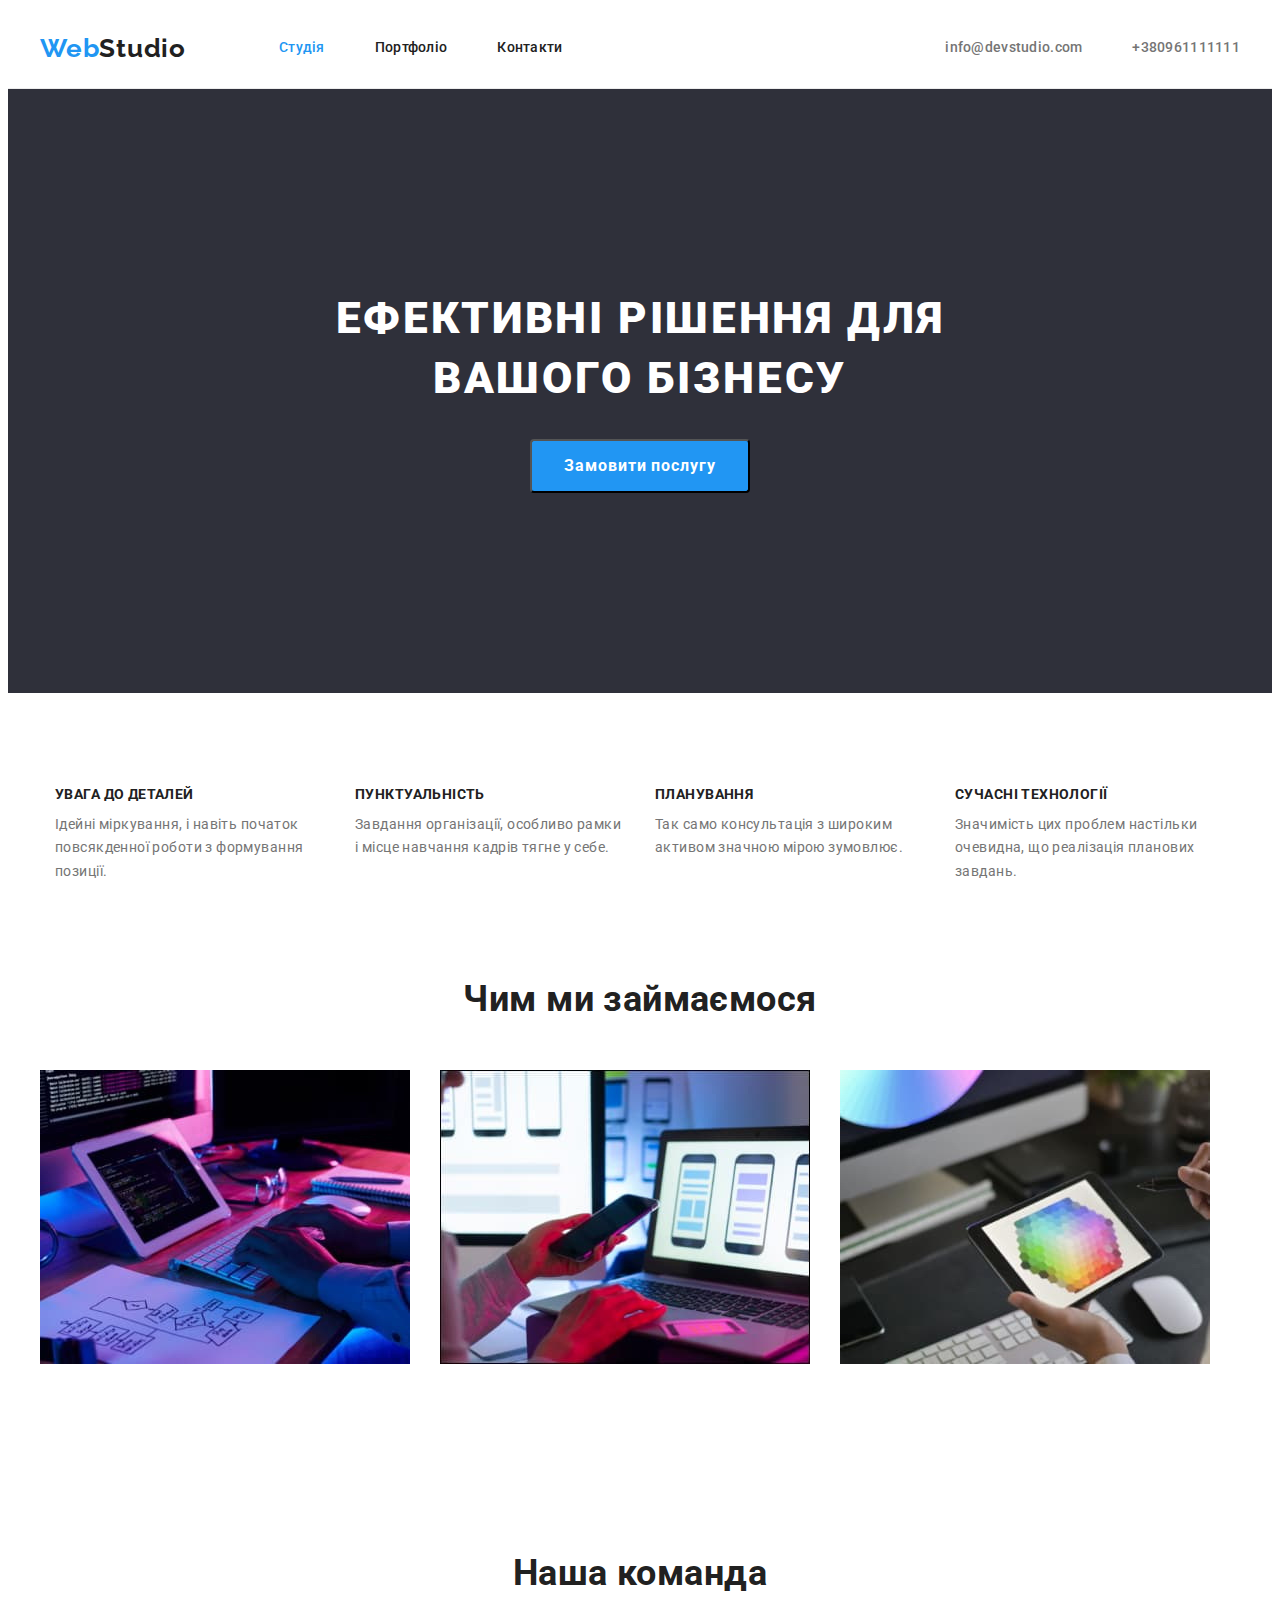
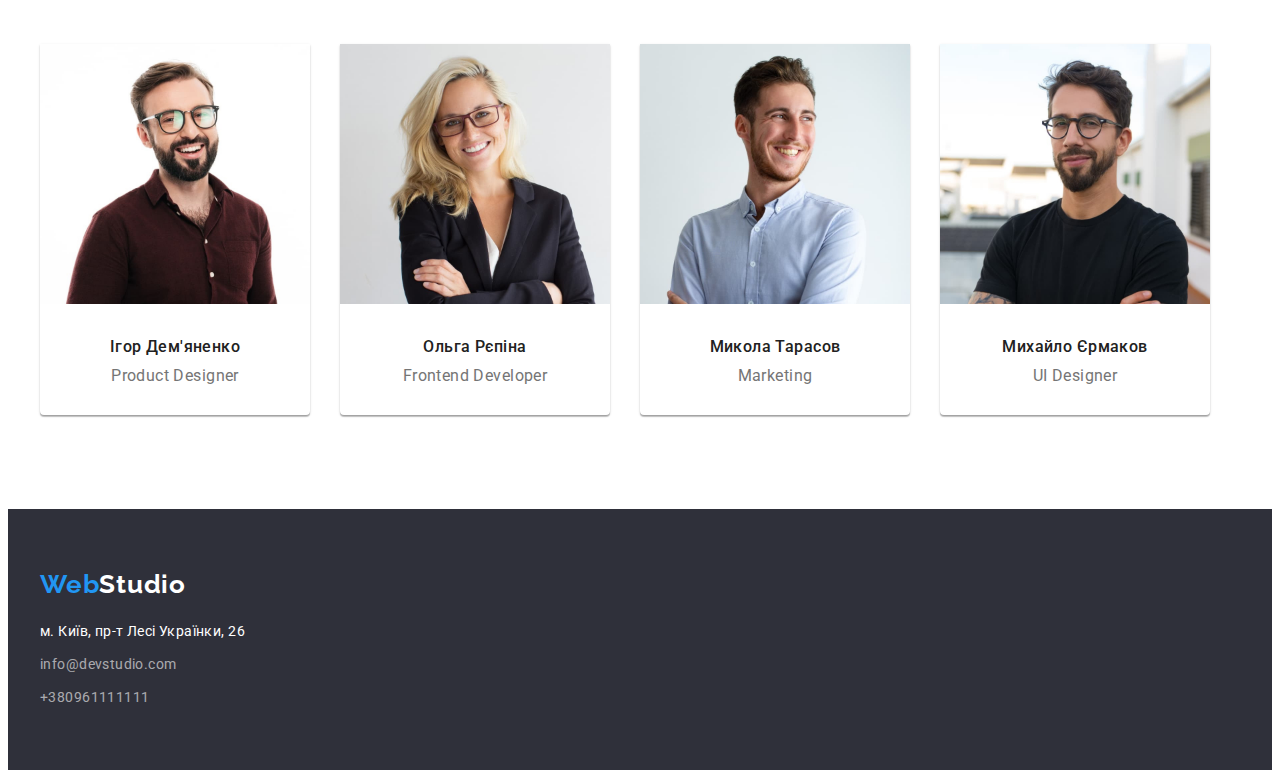
==== commit 27d8fc1c: "коригування" ====
--- a/index.html
+++ b/index.html
@@ -43,7 +43,7 @@
 
         <!--Особливості-->
     
-    <section class="section">
+    <section class="section-peculiarities">
         <div class="container">
         <h2 class="visually-hidden">Переваги</h2>
         <ul class="peculiarities">
--- a/css/styles.css
+++ b/css/styles.css
@@ -203,6 +203,10 @@
 
 /* Особливості */
 
+.section-peculiarities {
+  padding-top: 94px;
+}
+
 .peculiarities {
   display: flex;
   text-decoration: none;
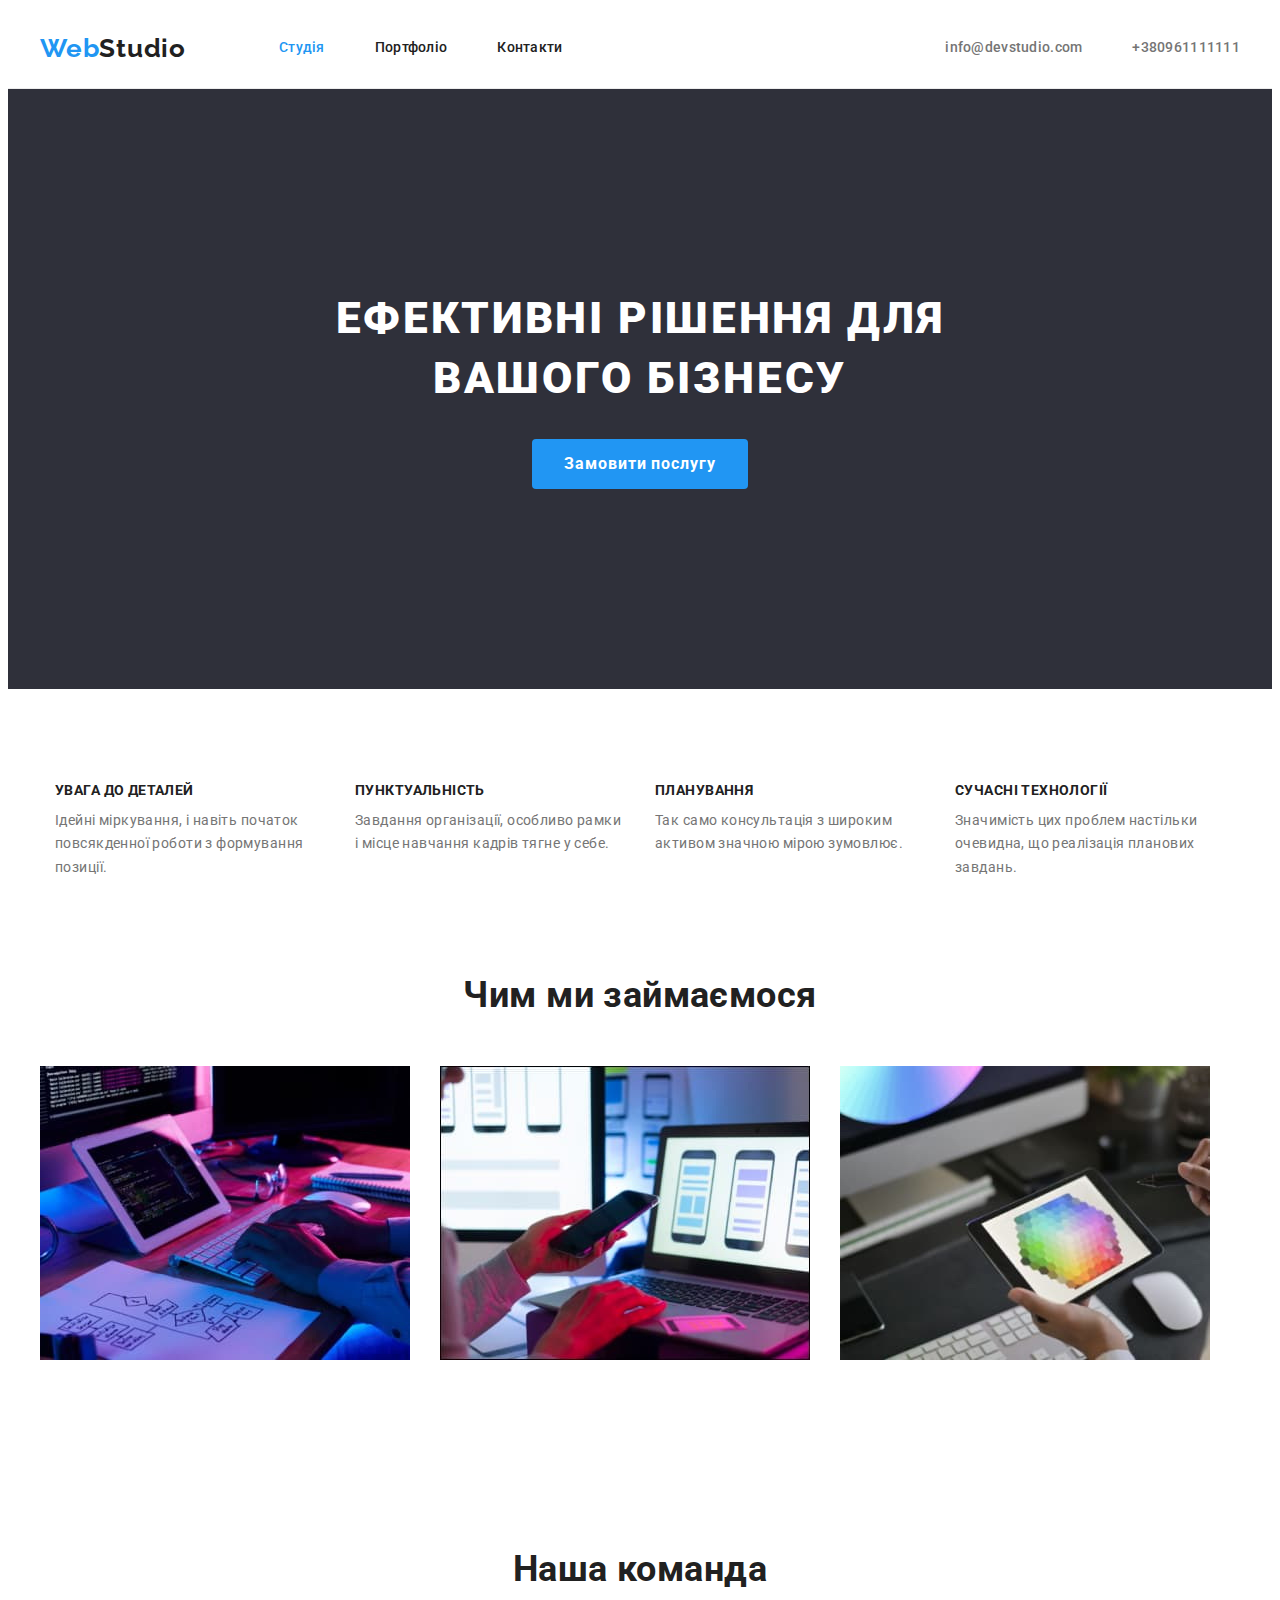
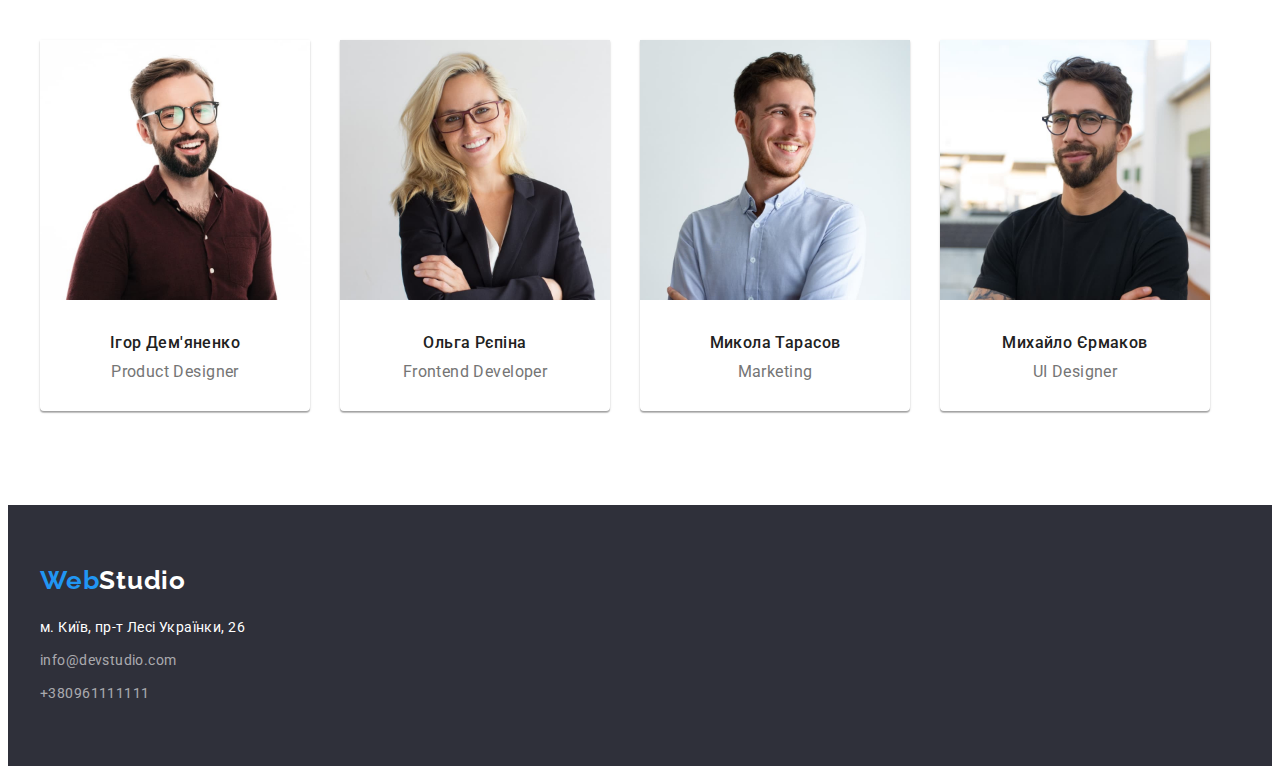
==== commit 16f9e725: "кінцеві зміни" ====
--- a/index.html
+++ b/index.html
@@ -17,7 +17,7 @@
     <body class="page">
     <!--Шапка сайта-->
     <header class="page-header">
-        <div class="container">
+        <div class="container contact-container">
              <nav class="main-nav">
                     <a href="./index.html" class="logo"><span>Web</span><span class="studio">Studio</span></a>
                 <ul class="nav-link list">
@@ -25,11 +25,11 @@
                     <li><a href="./portfolio.html" class="link">Портфоліо</a></li>
                     <li><a href="Контакти" class="link">Контакти</a></li>
                 </ul>
+            </nav>
                 <ul class="contact-link list">
                     <li><a href="mailto:info@devstudio.com" class="link">info@devstudio.com</a></li>
                     <li><a href="tel:+380961111111" class="link">+380961111111</a></li>
                 </ul>
-             </nav>
         </div>        
     </header>
     <main>
--- a/css/styles.css
+++ b/css/styles.css
@@ -68,8 +68,8 @@
   padding-top: 94px;
   padding-bottom: 94px;
 }
-
-.main-nav {
+.main-nav,
+.contact-container {
   display: flex;
   align-items: center;
 }
@@ -199,6 +199,7 @@
   letter-spacing: 0.06em;
   border-radius: 4px;
   cursor: pointer;
+  border: none;
 }
 
 /* Особливості */
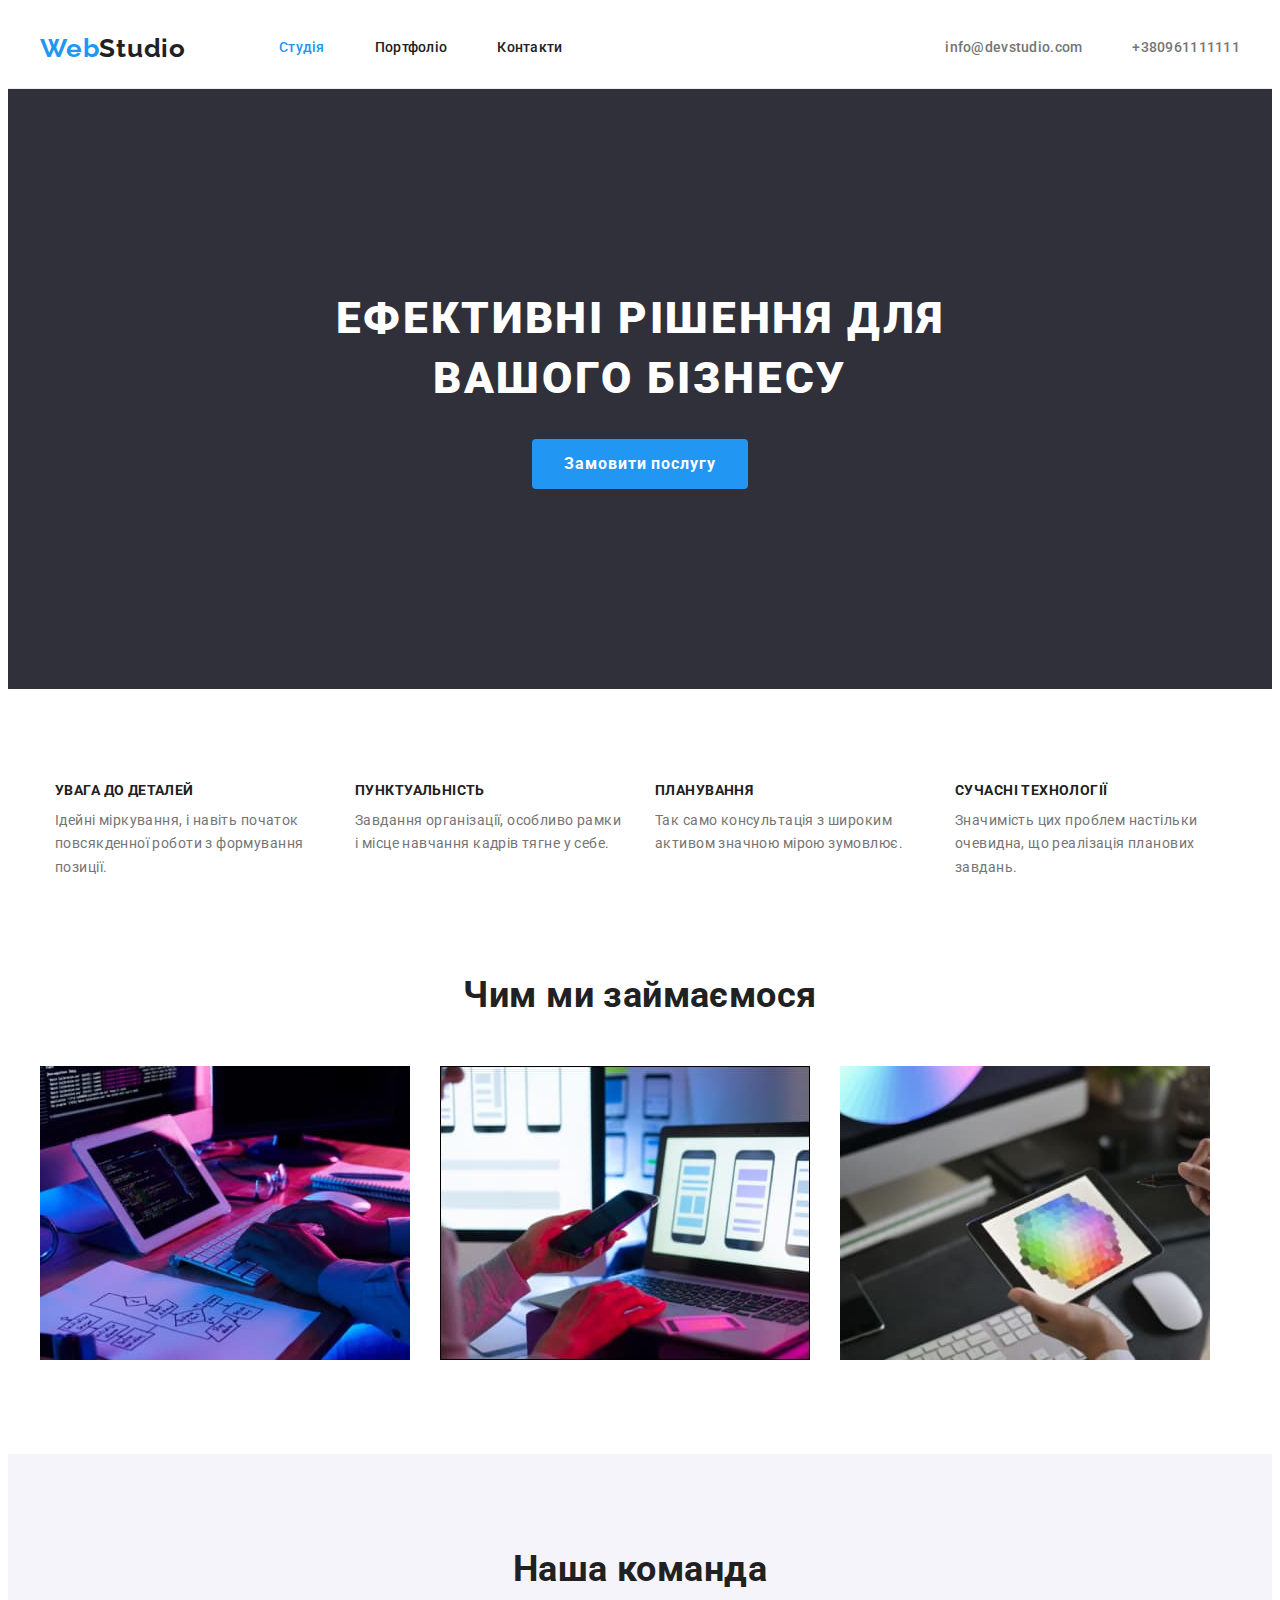
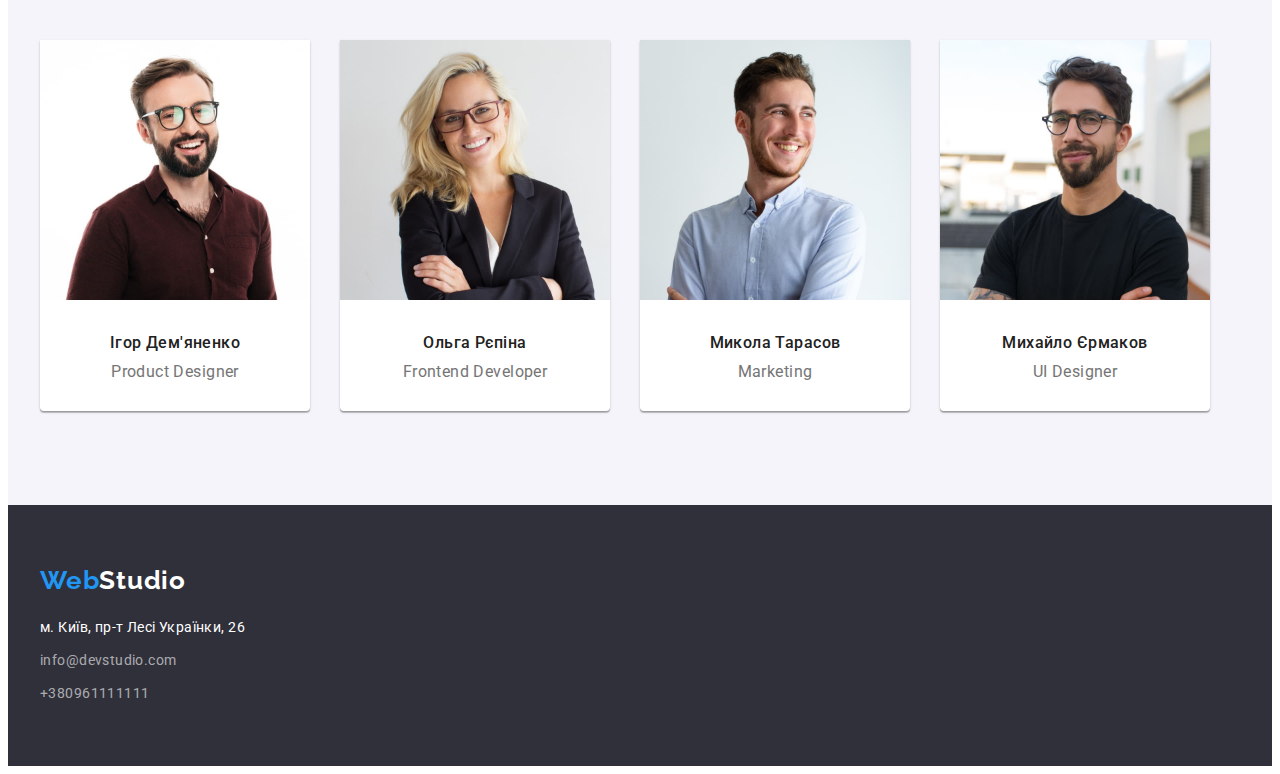
==== commit cf62cca1: "доопрацювання" ====
--- a/index.html
+++ b/index.html
@@ -34,7 +34,7 @@
     </header>
     <main>
         <!--Герой-->
-    <section class="hero">
+    <section class="section hero">
         <div class="container">
         <h1 class="hero-title">Ефективні рішення для вашого бізнесу</h1>
         <button type="button" class="button-primary">Замовити послугу</button>
@@ -43,7 +43,7 @@
 
         <!--Особливості-->
     
-    <section class="section-peculiarities">
+    <section class="section section-peculiarities">
         <div class="container">
         <h2 class="visually-hidden">Переваги</h2>
         <ul class="peculiarities">
@@ -94,9 +94,9 @@
     </section>
 
         <!--Наша команда-->
-    <section class="section">
+    <section class="section team">
     <div class="container">
-        <h2 class="section-title team">Наша команда</h2>
+        <h2 class="section-title">Наша команда</h2>
         <ul class="team-list list">
                 <li class="team-container item">
                     <img src="./images/img4.jpg" alt="фото чоловіка" width="270" />
@@ -133,7 +133,7 @@
     <!--Футер-->
     <footer class="footer">
         <div class="container">
-                <a href="./index.html" class="logo"><span>Web</span><span class="tipo">Studio</span></a>
+                <a href="./index.html" class="logo logo-title"><span>Web</span><span class="tipo">Studio</span></a>
 
             <address class="address"> 
                 <ul class="address-list">
--- a/css/styles.css
+++ b/css/styles.css
@@ -5,6 +5,7 @@
   --primary-white-color: #ffffff;
   --primary-black-color: #2f303a;
   --title-white-color: rgba(255, 255, 255, 0.6);
+  --background-grey-color: #F5F4FA;
 }
 
 p, 
@@ -205,7 +206,7 @@
 /* Особливості */
 
 .section-peculiarities {
-  padding-top: 94px;
+  padding-bottom: 0;
 }
 
 .peculiarities {
@@ -261,7 +262,7 @@
   box-shadow: 0px 1px 3px rgba(0, 0, 0, 0.12), 0px 1px 1px rgba(0, 0, 0, 0.14),
   0px 2px 1px rgba(0, 0, 0, 0.2);
   border-radius: 0px 0px 4px 4px;
-  background: #FFFFFF;
+  background: var(--primary-white-color);
 }
 
 .team-list {
@@ -277,7 +278,7 @@
 }
 
 .team {
-  margin-bottom: 50px;
+  background-color: var(--background-grey-color);
 }
 
 
@@ -308,7 +309,7 @@
 }
 
 .btns .btn-style {
-  background-color: #f5f4fa;
+  background-color: var(--background-grey-color);
   color: var(--primiry);
   font-weight: 500;
   line-height: calc(26 / 16);
@@ -386,8 +387,8 @@
   background-color: var(--primary-black-color);
 }
 
-.address-list {
-  margin-top: 20px;
+.logo-title {
+  margin-bottom: 20px;
 }
 
 .address-list .address-mail .address-tel {
